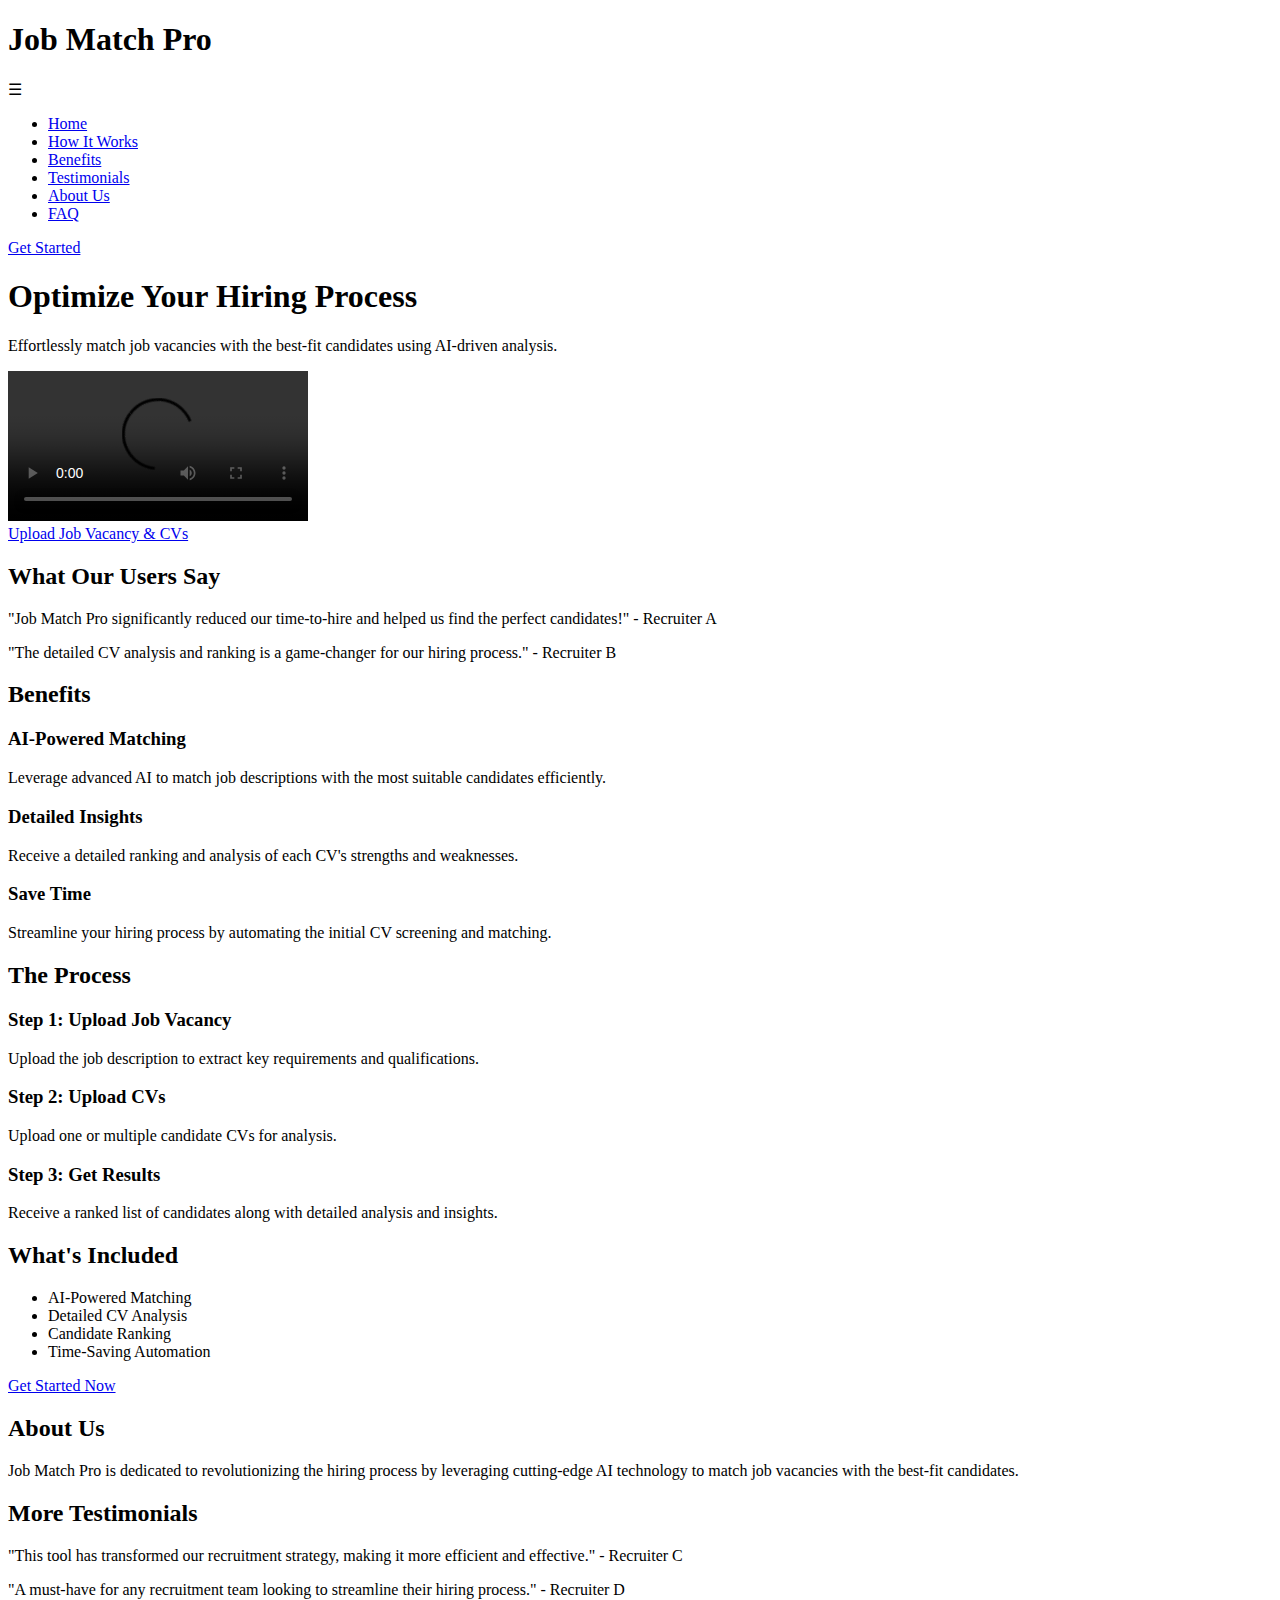
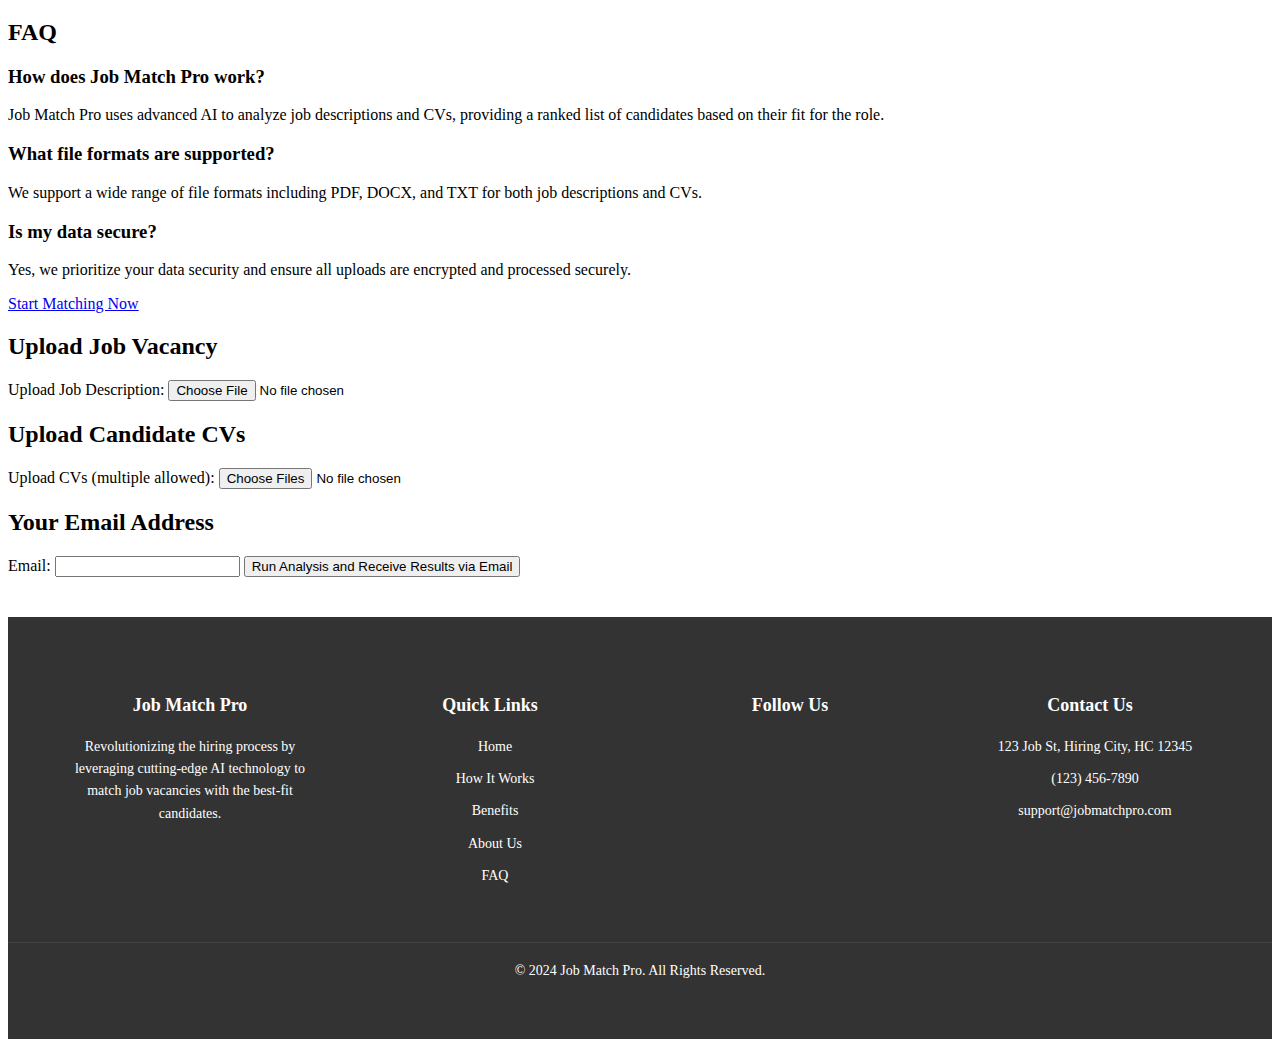
==== index.html @ aae3f9ca "Update index.html" ====
<!DOCTYPE html>
<html lang="en">
<head>
    <meta charset="UTF-8">
    <meta name="viewport" content="width=device-width, initial-scale=1.0">
    <title>Job Match Pro - Optimize Your Hiring Process</title>
    <!-- Correct Font Awesome CDN link -->
    <link rel="stylesheet" href="https://cdnjs.cloudflare.com/ajax/libs/font-awesome/6.0.0-beta3/css/all.min.css" integrity="sha512-Fo3rlrZj/k7ujTnH1zl7/q0H3Akqg3UzRzV1rXtTA1fpRjZPZpD0LbQsLyoq9Y9T1+FzkKJZW3s1ELTwnxLk7g==" crossorigin="anonymous" referrerpolicy="no-referrer" />
    <link rel="stylesheet" href="styles.css">
</head>
<body>
    <header>
        <nav class="container">
            <h1><i class="fas fa-briefcase"></i> Job Match Pro</h1>
            <div class="menu-icon" onclick="toggleMenu()">☰</div>
            <ul id="menu">
                <li><a href="index.html"><i class="fas fa-home"></i> Home</a></li>
                <li><a href="#how-it-works"><i class="fas fa-info-circle"></i> How It Works</a></li>
                <li><a href="#benefits"><i class="fas fa-star"></i> Benefits</a></li>
                <li><a href="#social-proof"><i class="fas fa-comments"></i> Testimonials</a></li>
                <li><a href="#about-us"><i class="fas fa-users"></i> About Us</a></li>
                <li><a href="#faq"><i class="fas fa-question-circle"></i> FAQ</a></li>
            </ul>
            <a href="#upload" class="btn"><i class="fas fa-arrow-circle-right"></i> Get Started</a>
        </nav>
    </header>

    <main class="container">
        <!-- Headline -->
        <section class="hero">
            <h1>Optimize Your Hiring Process</h1>
            <p>Effortlessly match job vacancies with the best-fit candidates using AI-driven analysis.</p>
        </section>

        <!-- VSL -->
        <section class="vsl">
            <video controls>
                <source src="video.mp4" type="video/mp4">
                Your browser does not support the video tag.
            </video>
        </section>

        <!-- CTA -->
        <section class="cta">
            <a href="#upload" class="btn"><i class="fas fa-upload"></i> Upload Job Vacancy & CVs</a>
        </section>

        <!-- Social Proof -->
        <section id="social-proof" class="social-proof">
            <h2><i class="fas fa-users"></i> What Our Users Say</h2>
            <div class="testimonial">
                <p><i class="fas fa-quote-left"></i> "Job Match Pro significantly reduced our time-to-hire and helped us find the perfect candidates!" - Recruiter A <i class="fas fa-quote-right"></i></p>
            </div>
            <div class="testimonial">
                <p><i class="fas fa-quote-left"></i> "The detailed CV analysis and ranking is a game-changer for our hiring process." - Recruiter B <i class="fas fa-quote-right"></i></p>
            </div>
        </section>

 <!-- Benefits Section -->
    <section id="benefits" class="benefits">
        <h2>Benefits</h2>
        <div class="benefits-container">
            <div class="benefit">
                <h3><i class="fas fa-cogs"></i> AI-Powered Matching</h3>
                <p>Leverage advanced AI to match job descriptions with the most suitable candidates efficiently.</p>
            </div>
            <div class="benefit">
                <h3><i class="fas fa-chart-line"></i> Detailed Insights</h3>
                <p>Receive a detailed ranking and analysis of each CV's strengths and weaknesses.</p>
            </div>
            <div class="benefit">
                <h3><i class="fas fa-clock"></i> Save Time</h3>
                <p>Streamline your hiring process by automating the initial CV screening and matching.</p>
            </div>
        </div>
    </section>

    <!-- Process Section -->
    <section id="process" class="process">
        <h2>The Process</h2>
        <div class="process-container">
            <div class="step">
                <h3><i class="fas fa-file-alt"></i> Step 1: Upload Job Vacancy</h3>
                <p>Upload the job description to extract key requirements and qualifications.</p>
            </div>
            <div class="step">
                <h3><i class="fas fa-upload"></i> Step 2: Upload CVs</h3>
                <p>Upload one or multiple candidate CVs for analysis.</p>
            </div>
            <div class="step">
                <h3><i class="fas fa-list-alt"></i> Step 3: Get Results</h3>
                <p>Receive a ranked list of candidates along with detailed analysis and insights.</p>
            </div>
        </div>
    </section>


        <!-- What's Included -->
        <section id="whats-included" class="whats-included">
            <h2>What's Included</h2>
            <ul>
                <li><i class="fas fa-check"></i> AI-Powered Matching</li>
                <li><i class="fas fa-check"></i> Detailed CV Analysis</li>
                <li><i class="fas fa-check"></i> Candidate Ranking</li>
                <li><i class="fas fa-check"></i> Time-Saving Automation</li>
            </ul>
        </section>

        <!-- CTA -->
        <section class="cta">
            <a href="#upload" class="btn"><i class="fas fa-upload"></i> Get Started Now</a>
        </section>

        <!-- About Us -->
        <section id="about-us" class="about-us">
            <h2>About Us</h2>
            <p>Job Match Pro is dedicated to revolutionizing the hiring process by leveraging cutting-edge AI technology to match job vacancies with the best-fit candidates.</p>
        </section>

        <!-- Social Proof -->
        <section id="more-social-proof" class="social-proof">
            <h2><i class="fas fa-users"></i> More Testimonials</h2>
            <div class="testimonial">
                <p><i class="fas fa-quote-left"></i> "This tool has transformed our recruitment strategy, making it more efficient and effective." - Recruiter C <i class="fas fa-quote-right"></i></p>
            </div>
            <div class="testimonial">
                <p><i class="fas fa-quote-left"></i> "A must-have for any recruitment team looking to streamline their hiring process." - Recruiter D <i class="fas fa-quote-right"></i></p>
            </div>
        </section>

        <!-- FAQ -->
        <section id="faq" class="faq">
            <h2>FAQ</h2>
            <div class="faq-item">
                <h3><i class="fas fa-question-circle"></i> How does Job Match Pro work?</h3>
                <p>Job Match Pro uses advanced AI to analyze job descriptions and CVs, providing a ranked list of candidates based on their fit for the role.</p>
            </div>
            <div class="faq-item">
                <h3><i class="fas fa-question-circle"></i> What file formats are supported?</h3>
                <p>We support a wide range of file formats including PDF, DOCX, and TXT for both job descriptions and CVs.</p>
            </div>
            <div class="faq-item">
                <h3><i class="fas fa-question-circle"></i> Is my data secure?</h3>
                <p>Yes, we prioritize your data security and ensure all uploads are encrypted and processed securely.</p>
            </div>
        </section>

        <!-- CTA -->
        <section class="cta">
            <a href="#upload" class="btn"><i class="fas fa-upload"></i> Start Matching Now</a>
        </section>

<!-- File Upload Section -->
<section id="upload" class="upload-section">
    <div class="upload-container">
        <div class="upload-form">
            <h2><i class="fas fa-upload"></i> Upload Job Vacancy</h2>
            <form id="job-ad-form">
                <label for="job-ad">Upload Job Description:</label>
                <input type="file" id="job-ad" name="job-ad" required>
            </form>
        </div>
        <div class="upload-form">
            <h2><i class="fas fa-file-upload"></i> Upload Candidate CVs</h2>
            <form id="cv-form">
                <label for="cv">Upload CVs (multiple allowed):</label>
                <input type="file" id="cv" name="cv" multiple required>
            </form>
        </div>
        <div class="upload-form">
            <h2><i class="fas fa-envelope"></i> Your Email Address</h2>
            <form id="email-form">
                <label for="email">Email:</label>
                <input type="email" id="email" name="email" required>
                <button id="run-analysis-btn" class="btn"><i class="fas fa-play"></i> Run Analysis and Receive Results via Email</button>
            </form>
        </div>
    </div>
</section>

<script>
document.getElementById('run-analysis-btn').addEventListener('click', async (event) => {
    event.preventDefault(); // Prevent the form from submitting the default way

    const jobAd = document.getElementById('job-ad').files[0];
    const cvs = document.getElementById('cv').files;
    const email = document.getElementById('email').value;

    if (!jobAd || cvs.length === 0 || !email) {
        alert('Please upload job description, candidate CVs, and enter your email address.');
        return;
    }

    const formData = new FormData();
    formData.append('job-ad', jobAd);
    for (let i = 0; i < cvs.length; i++) {
        formData.append('cv', cvs[i]);
    }
    formData.append('email', email);

    try {
        const response = await fetch('/api/run-analysis', {
            method: 'POST',
            body: formData
        });

        if (response.ok) {
            alert('Analysis is being processed. Results will be sent to your email.');
        } else {
            alert('There was an error processing your request. Please try again.');
        }
    } catch (error) {
        console.error('Error:', error);
        alert('There was an error processing your request. Please try again.');
    }
});
</script>

<!-- Footer Section -->
<footer class="footer">
    <div class="container">
        <div class="footer-row">
            <div class="footer-col">
                <h3>Job Match Pro</h3>
                <p>Revolutionizing the hiring process by leveraging cutting-edge AI technology to match job vacancies with the best-fit candidates.</p>
            </div>
            <div class="footer-col">
                <h3>Quick Links</h3>
                <ul>
                    <li><a href="index.html"><i class="fas fa-home"></i> Home</a></li>
                    <li><a href="#how-it-works"><i class="fas fa-info-circle"></i> How It Works</a></li>
                    <li><a href="#benefits"><i class="fas fa-star"></i> Benefits</a></li>
                    <li><a href="#about-us"><i class="fas fa-users"></i> About Us</a></li>
                    <li><a href="#faq"><i class="fas fa-question-circle"></i> FAQ</a></li>
                </ul>
            </div>
            <div class="footer-col">
                <h3>Follow Us</h3>
                <div class="social-links">
                    <a href="#"><i class="fab fa-facebook-f"></i></a>
                    <a href="#"><i class="fab fa-twitter"></i></a>
                    <a href="#"><i class="fab fa-linkedin-in"></i></a>
                    <a href="#"><i class="fab fa-instagram"></i></a>
                </div>
            </div>
            <div class="footer-col">
                <h3>Contact Us</h3>
                <ul>
                    <li><i class="fas fa-map-marker-alt"></i> 123 Job St, Hiring City, HC 12345</li>
                    <li><i class="fas fa-phone"></i> (123) 456-7890</li>
                    <li><i class="fas fa-envelope"></i> support@jobmatchpro.com</li>
                </ul>
            </div>
        </div>
        <div class="footer-bottom">
            <p>&copy; 2024 Job Match Pro. All Rights Reserved.</p>
        </div>
    </div>
</footer>
---- styles.css ----
/* Footer Styles */
.footer {
    background-color: #333;
    color: #fff;
    padding: 40px 0;
    margin-top: 40px;
}

.footer .container {
    display: flex;
    flex-direction: column;
    align-items: center;
}

.footer-row {
    display: flex;
    flex-wrap: wrap;
    justify-content: space-between;
    width: 100%;
    max-width: 1200px;
}

.footer-col {
    flex: 1;
    min-width: 220px;
    margin: 20px;
    text-align: center;
}

.footer-col h3 {
    font-size: 18px;
    margin-bottom: 20px;
}

.footer-col p, .footer-col ul {
    font-size: 14px;
    line-height: 1.6;
}

.footer-col ul {
    list-style: none;
    padding: 0;
}

.footer-col ul li {
    margin-bottom: 10px;
    display: flex;
    align-items: center;
    justify-content: center;
}

.footer-col ul li i {
    margin-right: 10px;
}

.footer-col ul li a {
    color: #fff;
    text-decoration: none;
}

.footer-col ul li a:hover {
    text-decoration: underline;
}

.footer-col .social-links {
    display: flex;
    justify-content: center;
}

.footer-col .social-links a {
    margin-right: 10px;
    color: #fff;
    text-decoration: none;
    font-size: 20px;
}

.footer-col .social-links a:hover {
    color: #ddd;
}

.footer-bottom {
    text-align: center;
    padding: 20px 0;
    border-top: 1px solid #444;
    width: 100%;
    margin-top: 20px;
}

.footer-bottom p {
    margin: 0;
    font-size: 14px;
}
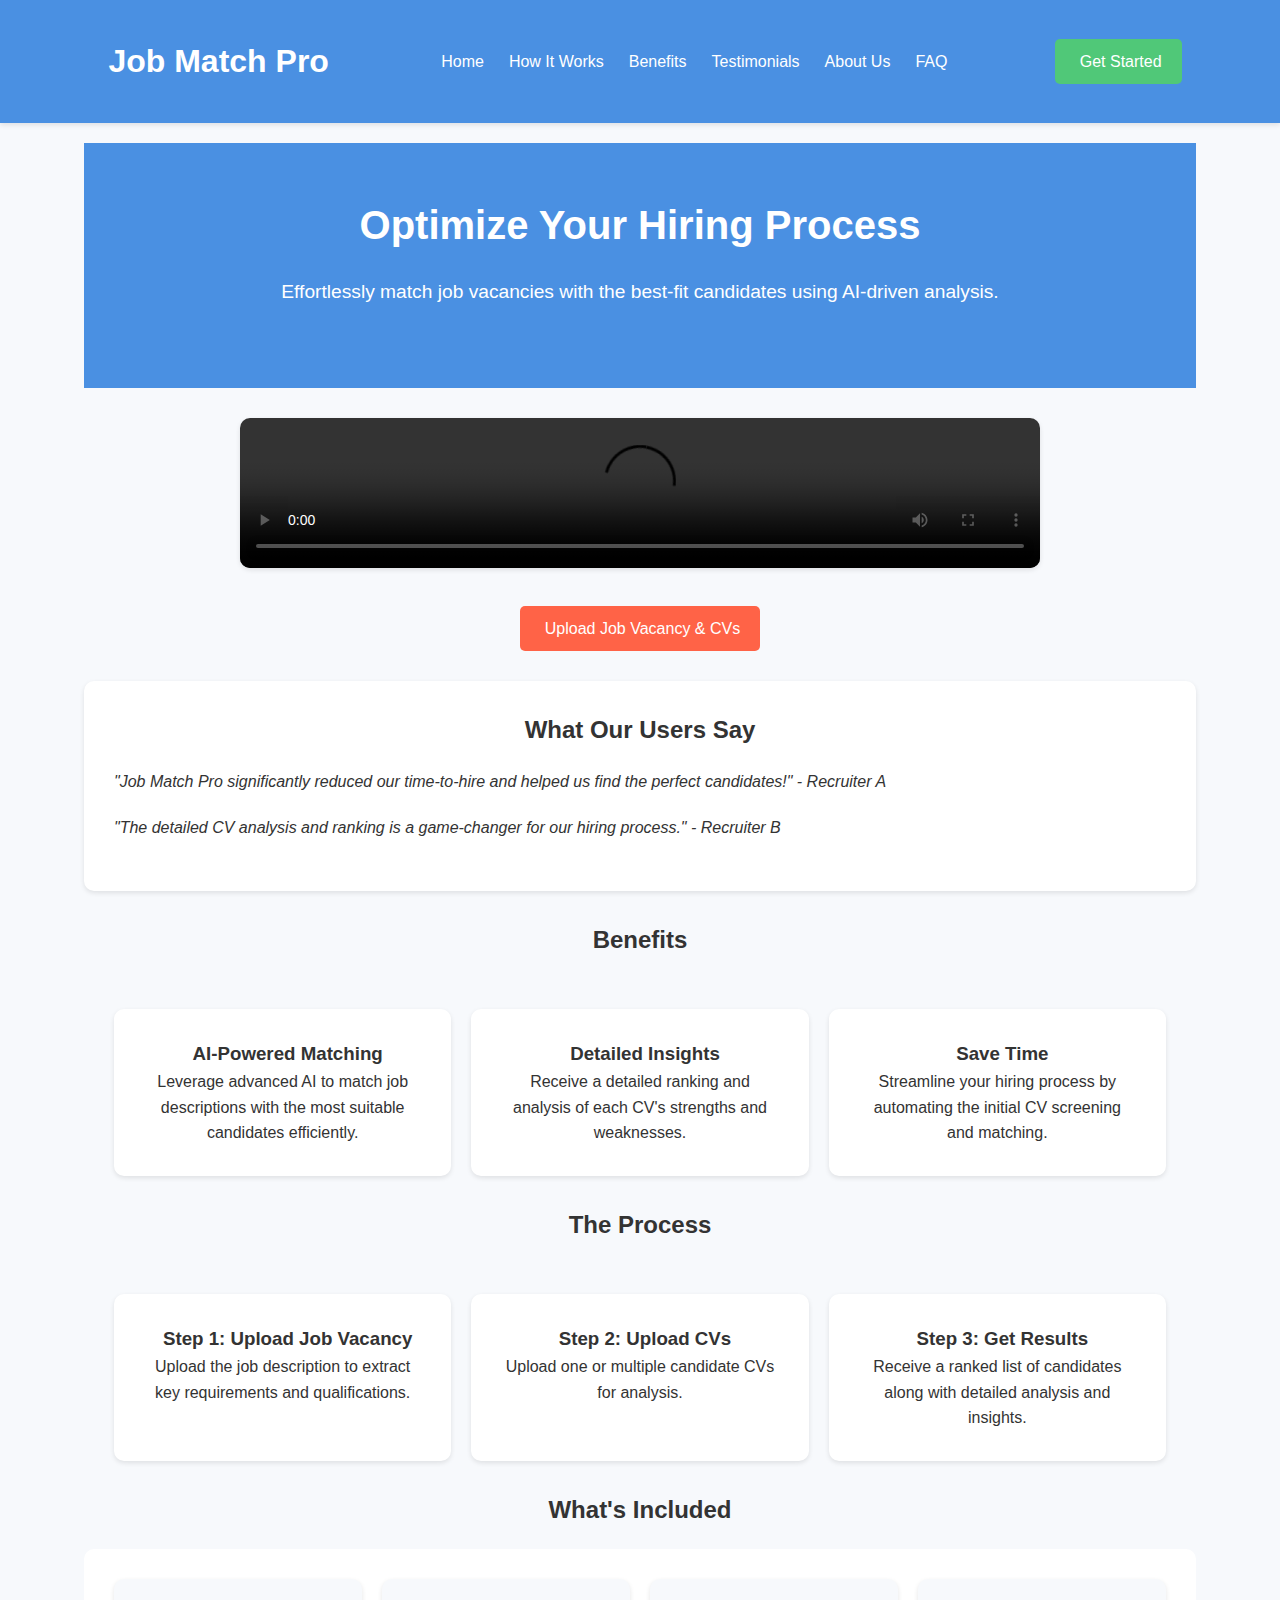
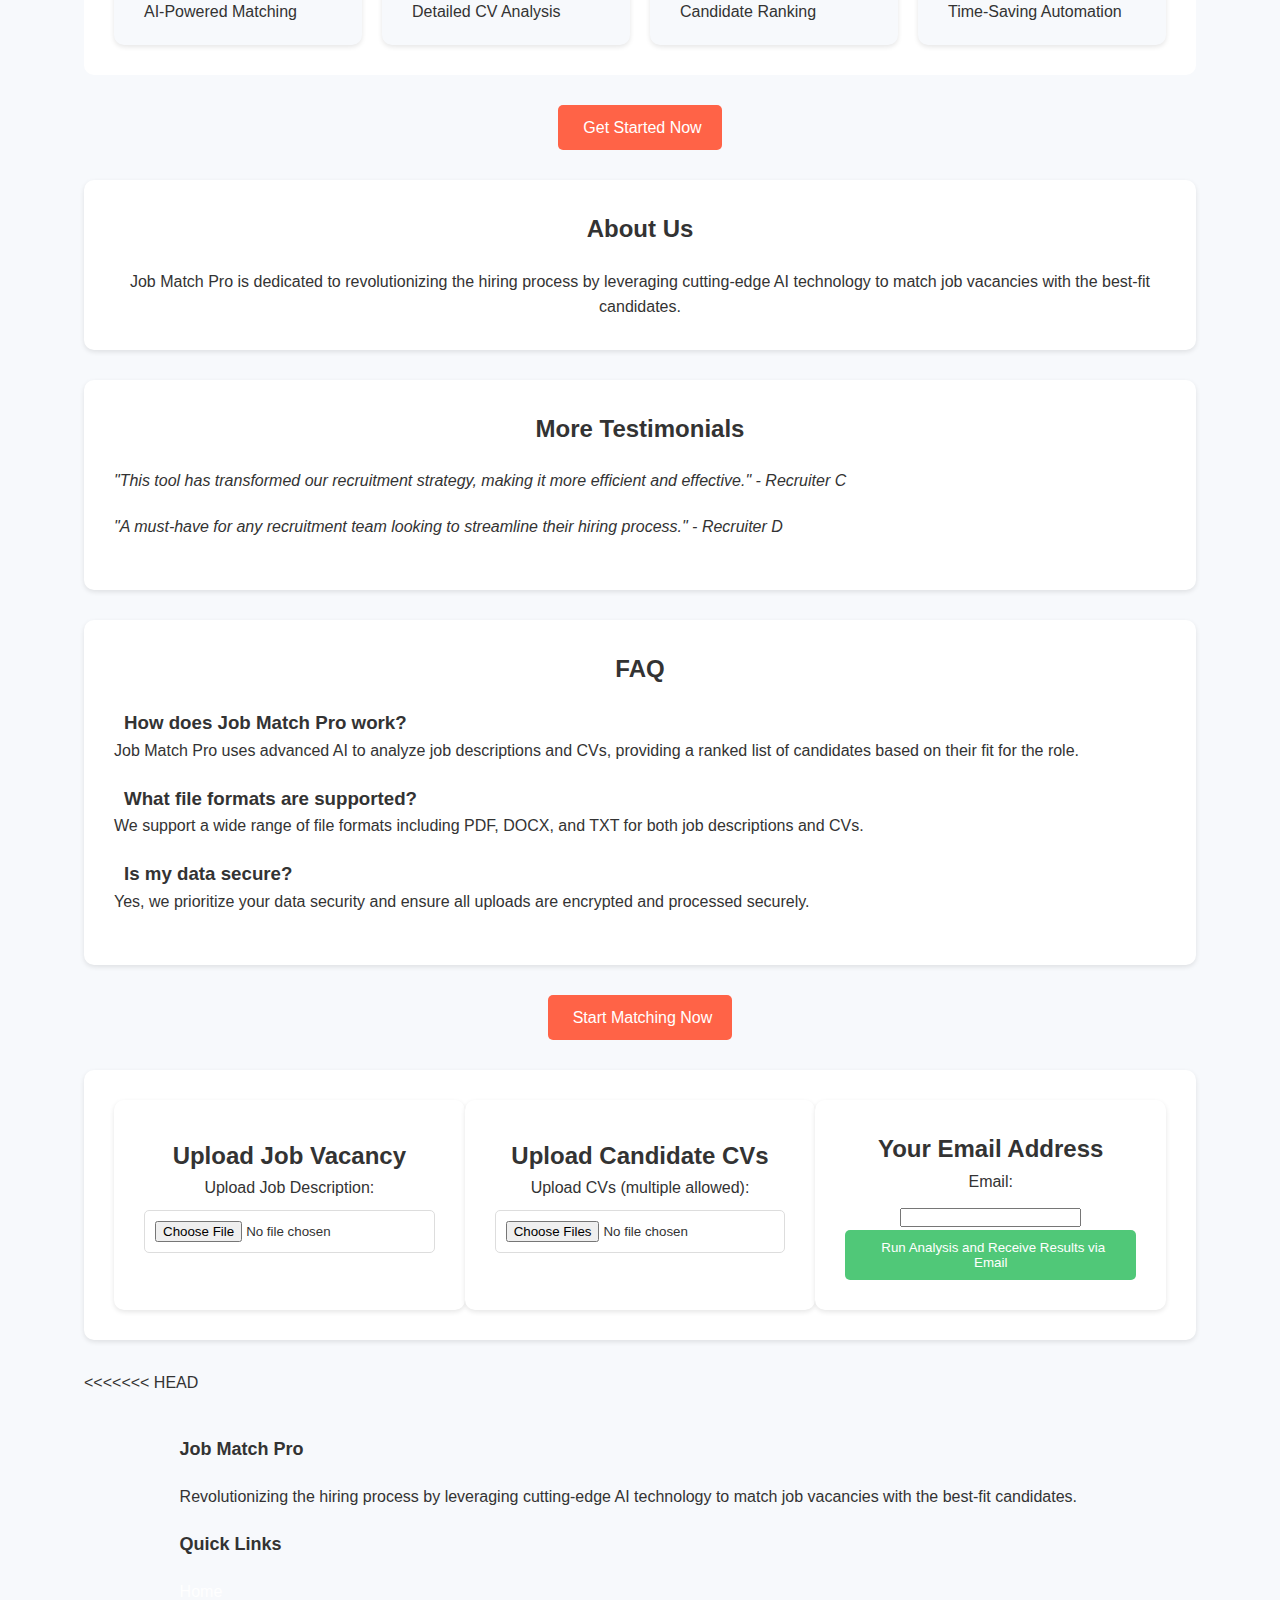
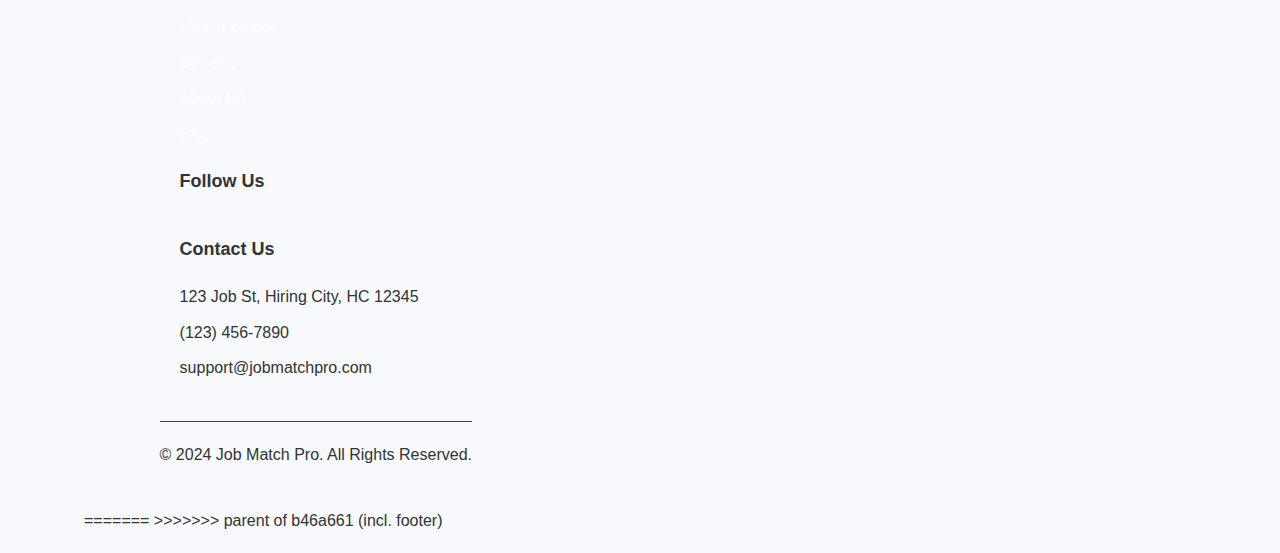
==== commit 996d698a: "Update index.html" ====
--- a/index.html
+++ b/index.html
@@ -216,6 +216,7 @@
 });
 </script>
 
+<<<<<<< HEAD
 <!-- Footer Section -->
 <footer class="footer">
     <div class="container">
@@ -257,4 +258,6 @@
         </div>
     </div>
 </footer>
-
+=======
+>>>>>>> parent of b46a661 (incl. footer)
+
--- a/styles.css
+++ b/styles.css
@@ -1,40 +1,364 @@
-/* Footer Styles */
+* {
+    box-sizing: border-box;
+    margin: 0;
+    padding: 0;
+}
+
+body {
+    font-family: 'Open Sans', sans-serif;
+    line-height: 1.6;
+    color: #333;
+    background-color: #f7f9fc;
+}
+
+.container {
+    width: 90%;
+    max-width: 1200px;
+    margin: auto;
+    padding: 20px;
+}
+
+header {
+    background: #4A90E2;
+    padding: 1rem;
+    box-shadow: 0 2px 5px rgba(0,0,0,0.1);
+    color: #fff;
+}
+
+header h1 {
+    display: flex;
+    align-items: center;
+}
+
+header h1 i {
+    margin-right: 10px;
+}
+
+nav {
+    display: flex;
+    justify-content: space-between;
+    align-items: center;
+    flex-wrap: wrap;
+}
+
+nav ul {
+    display: flex;
+    list-style: none;
+    flex-wrap: wrap;
+}
+
+nav ul li {
+    padding: 0 10px;
+}
+
+nav ul li a {
+    text-decoration: none;
+    color: #fff;
+    display: flex;
+    align-items: center;
+}
+
+nav ul li a i {
+    margin-right: 5px;
+}
+
+.btn {
+    display: inline-block;
+    background: #50C878;
+    color: #fff;
+    padding: 10px 20px;
+    border: none;
+    border-radius: 5px;
+    cursor: pointer;
+    text-decoration: none;
+    transition: background 0.3s ease;
+}
+
+.btn i {
+    margin-right: 5px;
+}
+
+.btn:hover {
+    background: #45B06B;
+}
+
+.hero {
+    text-align: center;
+    padding: 50px 0;
+    background: #4A90E2;
+    color: #fff;
+}
+
+.hero h1 {
+    font-size: 2.5rem;
+    margin-bottom: 20px;
+    font-family: 'Montserrat', sans-serif;
+}
+
+.hero p {
+    font-size: 1.2rem;
+    margin-bottom: 30px;
+}
+
+.vsl {
+    text-align: center;
+    margin: 30px 0;
+}
+
+.vsl video {
+    width: 100%;
+    max-width: 800px;
+    border-radius: 10px;
+    box-shadow: 0 2px 5px rgba(0,0,0,0.1);
+}
+
+.cta {
+    text-align: center;
+    margin: 30px 0;
+}
+
+.cta .btn {
+    background: #FF6347;
+}
+
+.cta .btn:hover {
+    background: #FF4500;
+}
+
+.social-proof, .about-us, .faq, .upload-section {
+    background: #fff;
+    padding: 30px;
+    border-radius: 10px;
+    box-shadow: 0 2px 5px rgba(0,0,0,0.1);
+    margin: 30px 0;
+}
+
+.social-proof h2, .benefits h2, .process h2, .whats-included h2, .about-us h2, .faq h2 {
+    text-align: center;
+    margin-bottom: 20px;
+    font-family: 'Montserrat', sans-serif;
+}
+
+.testimonial {
+    margin-bottom: 20px;
+    font-style: italic;
+}
+
+.benefits-container, .process-container {
+    display: flex;
+    justify-content: space-between;
+    flex-wrap: wrap;
+    background: #f7f9fc;  /* Use the same background color as the body */
+    padding: 20px;
+    border-radius: 10px;
+}
+
+.benefit, .step {
+    background: #fff;
+    padding: 30px;
+    border-radius: 10px;
+    box-shadow: 0 2px 5px rgba(0,0,0,0.1);
+    margin: 10px;
+    flex: 1 1 calc(33% - 20px); /* Ensures three boxes per row */
+    text-align: center;
+}
+
+.benefit h3, .step h3 {
+    display: flex;
+    align-items: center;
+    justify-content: center;
+}
+
+.benefit h3 i, .step h3 i {
+    margin-right: 10px;
+}
+
+.whats-included ul {
+    display: flex;
+    justify-content: space-between;
+    flex-wrap: wrap;
+    list-style: none;
+    padding-left: 0;
+    background: #fff;  /* Use white background for a cleaner look */
+    padding: 20px;
+    border-radius: 10px;
+}
+
+.whats-included ul li {
+    display: flex;
+    align-items: center;
+    background: #f7f9fc;  /* Slightly different background to differentiate */
+    padding: 20px;
+    border-radius: 10px;
+    box-shadow: 0 2px 5px rgba(0,0,0,0.1);
+    margin: 10px;
+    flex: 1 1 calc(25% - 20px); /* Ensures four boxes per row */
+    text-align: center;
+}
+
+.whats-included ul li i {
+    margin-right: 10px;
+    color: #50C878;
+}
+
+.about-us {
+    text-align: center;
+}
+
+.faq .faq-item {
+    margin-bottom: 20px;
+}
+
+.faq .faq-item h3 {
+    display: flex;
+    align-items: center;
+}
+
+.faq .faq-item h3 i {
+    margin-right: 10px;
+}
+
+.upload-section .upload-container {
+    display: flex;
+    justify-content: space-between;
+    flex-wrap: wrap;
+    width: 100%;
+}
+
+.upload-form, .run-analysis {
+    background: #fff;
+    padding: 30px;
+    border-radius: 10px;
+    box-shadow: 0 2px 5px rgba(0,0,0,0.1);
+    flex: 1;
+    text-align: center;
+    display: flex;
+    flex-direction: column;
+    justify-content: center;
+}
+
+.upload-form label {
+    display: block;
+    margin-bottom: 10px;
+}
+
+.upload-form input[type="file"] {
+    display: block;
+    width: 100%;
+    padding: 10px;
+    margin-bottom: 20px;
+    border: 1px solid #ddd;
+    border-radius: 5px;
+}
+
+.menu-icon {
+    display: none;
+    font-size: 24px;
+    cursor: pointer;
+}
+
+@media (max-width: 768px) {
+    nav {
+        flex-direction: column;
+        align-items: flex-start;
+    }
+
+    nav ul {
+        display: none;
+        flex-direction: column;
+        width: 100%;
+        margin-top: 20px;
+    }
+
+    nav ul.show {
+        display: flex;
+    }
+
+    nav ul li {
+        margin: 10px 0;
+    }
+
+    .menu-icon {
+        display: block;
+        align-self: flex-end;
+    }
+
+    .btn {
+        margin-top: 10px;
+        align-self: flex-start;
+    }
+
+    .hero h1 {
+        font-size: 2rem;
+    }
+
+    .hero p {
+        font-size: 1rem;
+    }
+
+    .upload-section {
+        flex-direction: column;
+    }
+
+    .upload-form {
+        padding: 20px;
+        width: 100%;
+    }
+
+    .run-analysis {
+        width: 100%;
+        padding: 20px;
+        margin-top: 20px;
+    }
+
+    .benefit, .step, .whats-included ul li {
+        flex: 1 1 100%;
+    }
+
+    .whats-included ul {
+        flex-direction: column;
+    }
+    /* Existing CSS ... */
+
+.benefit h3, .step h3 {
+    display: flex;
+    align-items: center;
+    justify-content: center;
+    gap: 10px;
+}
+
+.benefit h3 i, .step h3 i {
+    font-size: 1.5em; /* Adjust the size as needed */
+    color: #4A90E2; /* Adjust the color as needed */
+}
+
+}
+<!-- Include FontAwesome if not already included -->
+<script src="https://kit.fontawesome.com/a076d05399.js" crossorigin="anonymous"></script>
+
+<!-- Add this CSS to your styles.css or within a <style> tag in your HTML -->
+<style>
 .footer {
     background-color: #333;
     color: #fff;
     padding: 40px 0;
-    margin-top: 40px;
 }
 
 .footer .container {
     display: flex;
-    flex-direction: column;
-    align-items: center;
-}
-
-.footer-row {
-    display: flex;
     flex-wrap: wrap;
     justify-content: space-between;
-    width: 100%;
-    max-width: 1200px;
 }
 
 .footer-col {
     flex: 1;
-    min-width: 220px;
+    min-width: 250px;
     margin: 20px;
-    text-align: center;
 }
 
 .footer-col h3 {
     font-size: 18px;
     margin-bottom: 20px;
-}
-
-.footer-col p, .footer-col ul {
-    font-size: 14px;
-    line-height: 1.6;
 }
 
 .footer-col ul {
@@ -44,13 +368,6 @@
 
 .footer-col ul li {
     margin-bottom: 10px;
-    display: flex;
-    align-items: center;
-    justify-content: center;
-}
-
-.footer-col ul li i {
-    margin-right: 10px;
 }
 
 .footer-col ul li a {
@@ -64,7 +381,6 @@
 
 .footer-col .social-links {
     display: flex;
-    justify-content: center;
 }
 
 .footer-col .social-links a {
@@ -74,19 +390,14 @@
     font-size: 20px;
 }
 
-.footer-col .social-links a:hover {
-    color: #ddd;
-}
-
 .footer-bottom {
     text-align: center;
     padding: 20px 0;
     border-top: 1px solid #444;
-    width: 100%;
     margin-top: 20px;
 }
 
 .footer-bottom p {
     margin: 0;
-    font-size: 14px;
-}
+}
+</style>
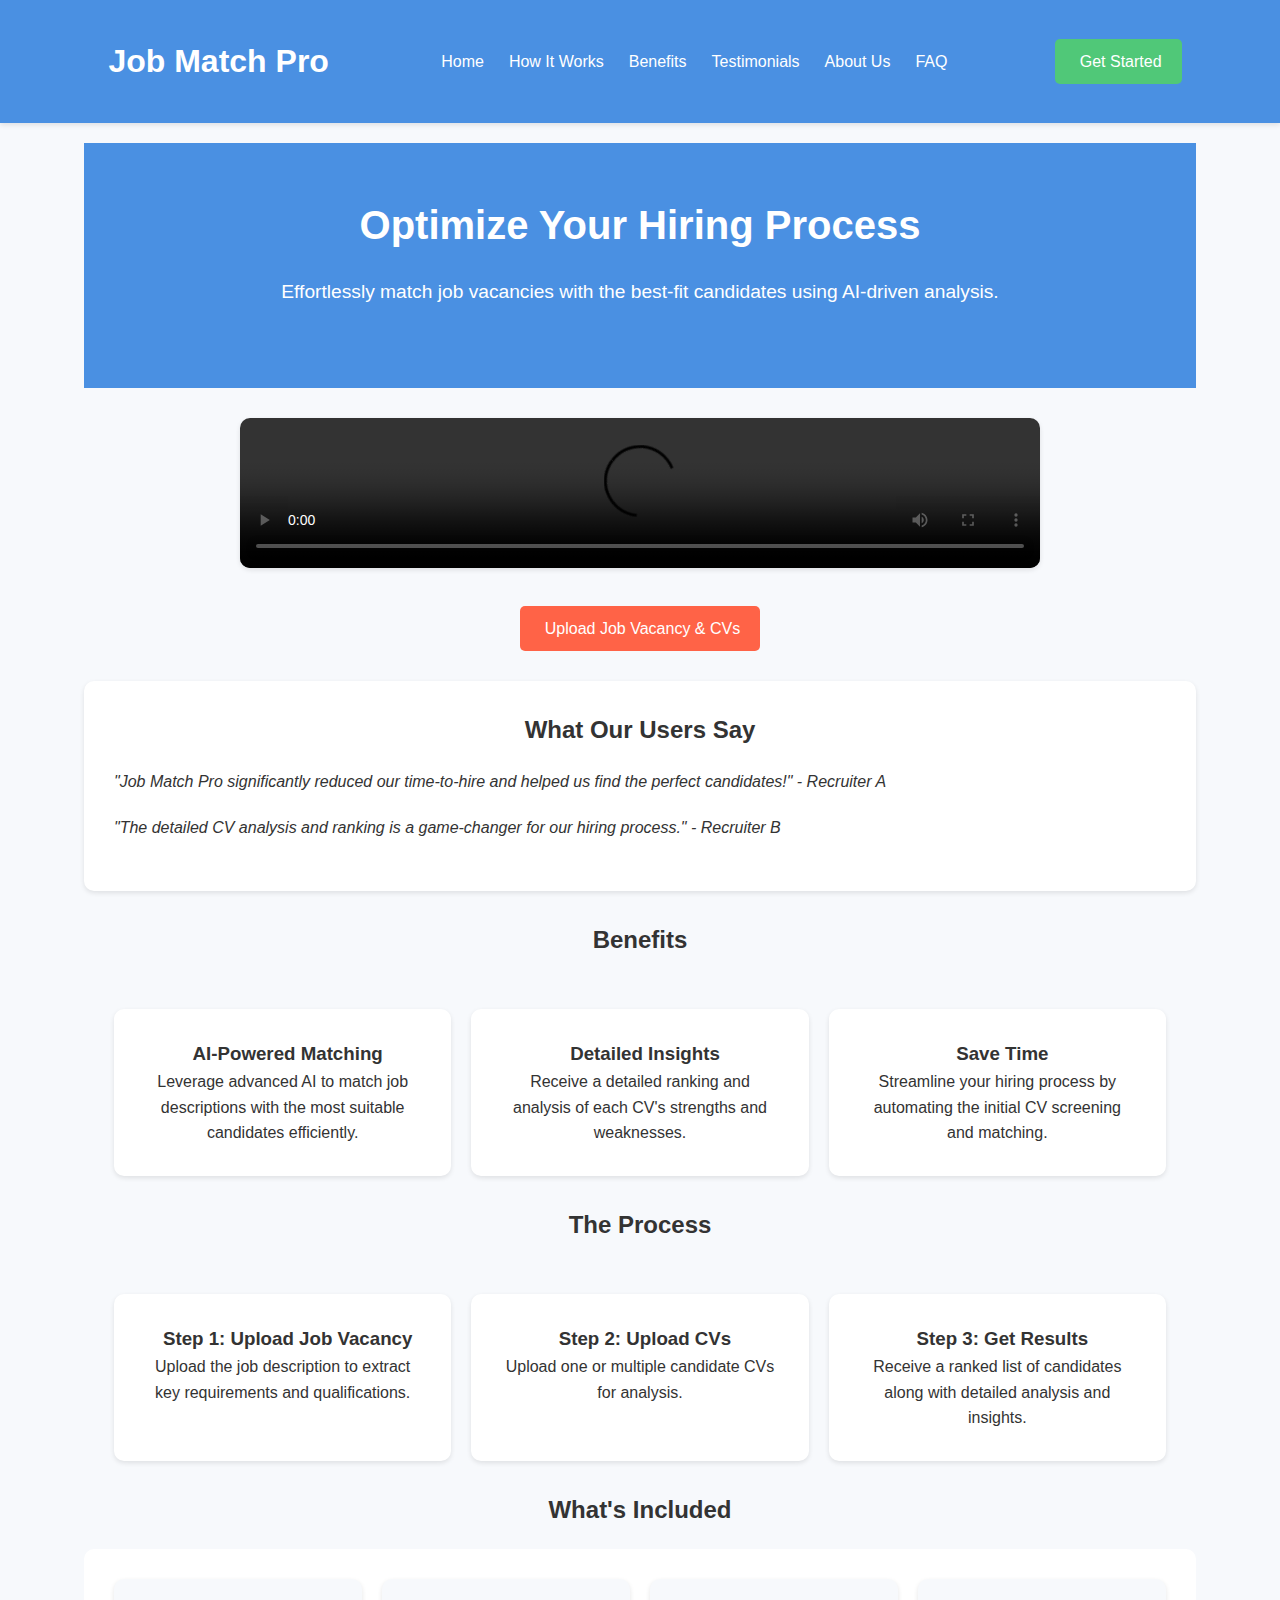
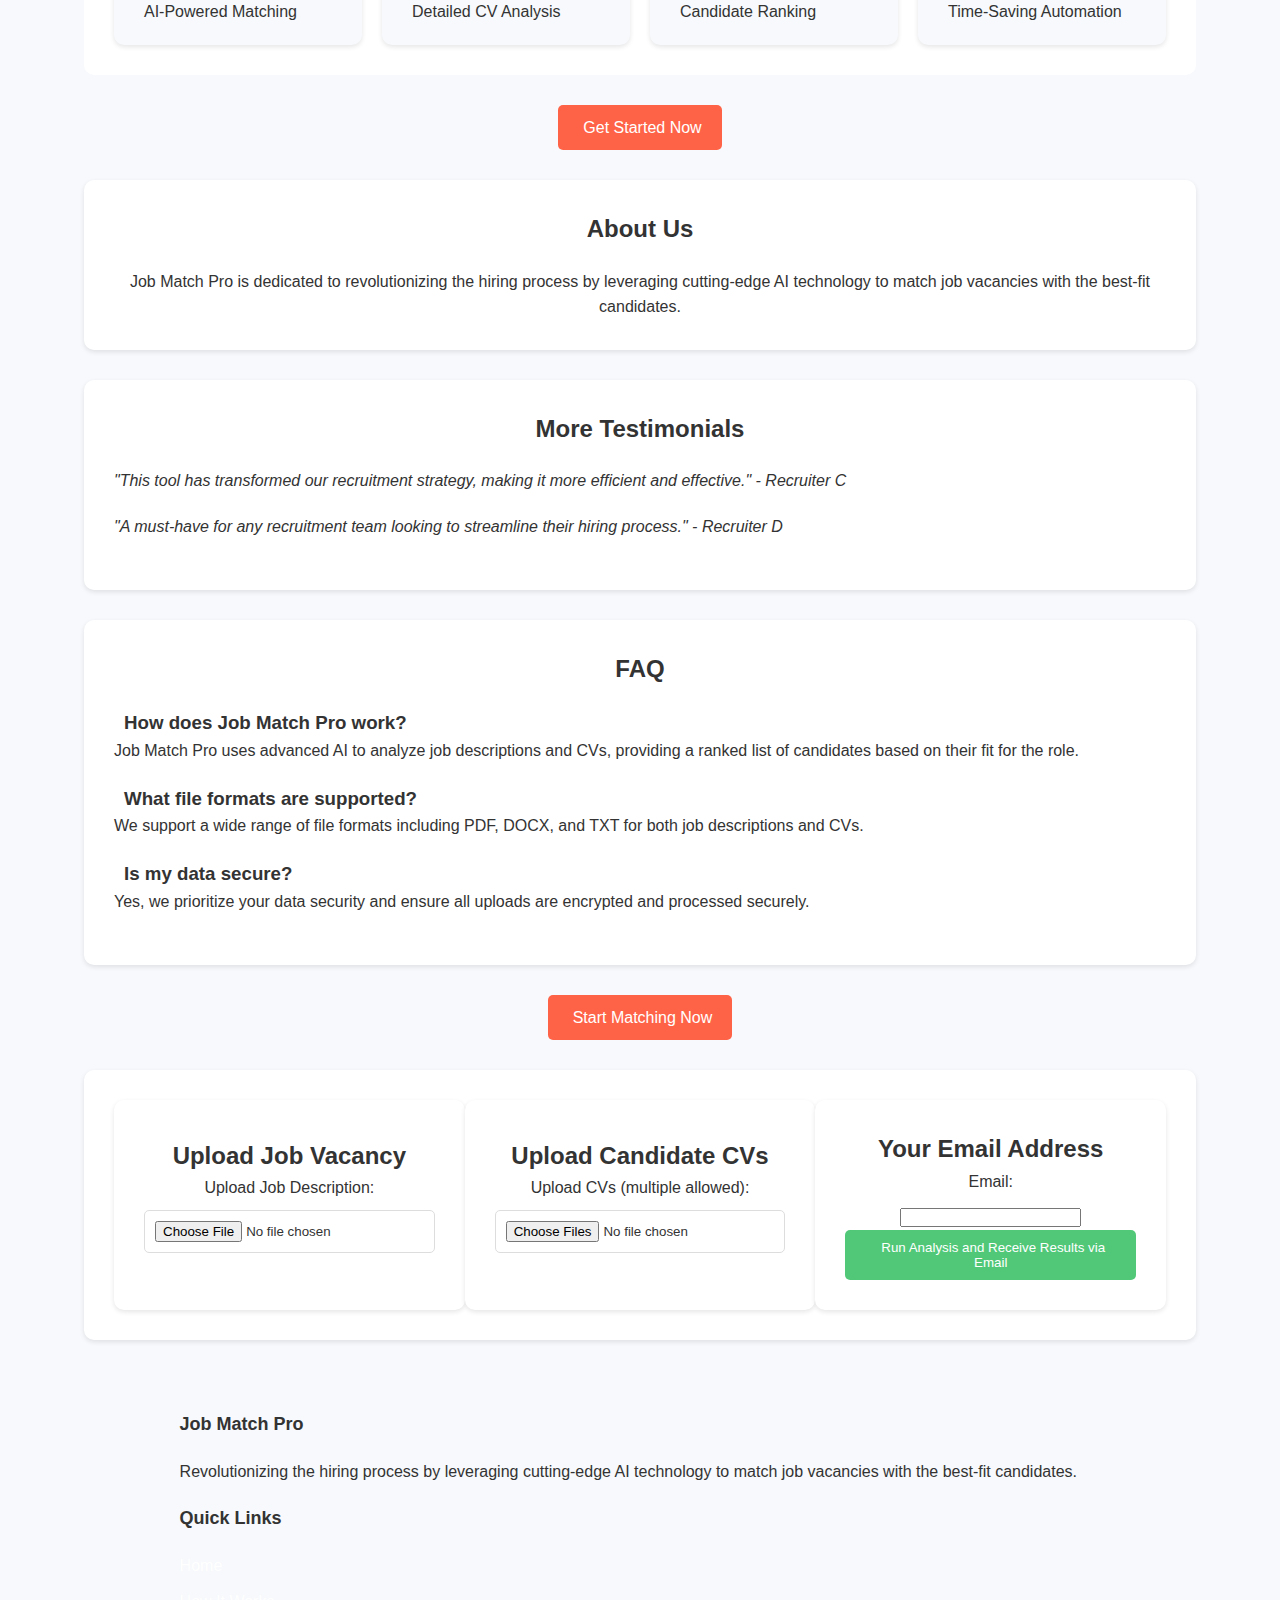
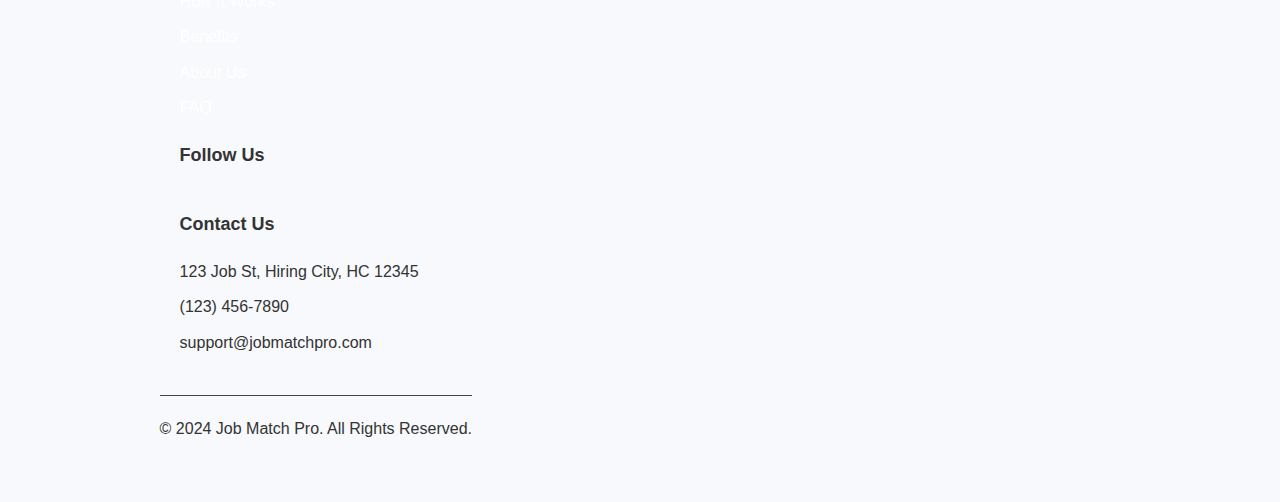
==== commit da3ba8ff: "hopefully a good rollback" ====
--- a/index.html
+++ b/index.html
@@ -24,14 +24,12 @@
             <a href="#upload" class="btn"><i class="fas fa-arrow-circle-right"></i> Get Started</a>
         </nav>
     </header>
-
     <main class="container">
         <!-- Headline -->
         <section class="hero">
             <h1>Optimize Your Hiring Process</h1>
             <p>Effortlessly match job vacancies with the best-fit candidates using AI-driven analysis.</p>
         </section>
-
         <!-- VSL -->
         <section class="vsl">
             <video controls>
@@ -39,12 +37,10 @@
                 Your browser does not support the video tag.
             </video>
         </section>
-
         <!-- CTA -->
         <section class="cta">
             <a href="#upload" class="btn"><i class="fas fa-upload"></i> Upload Job Vacancy & CVs</a>
         </section>
-
         <!-- Social Proof -->
         <section id="social-proof" class="social-proof">
             <h2><i class="fas fa-users"></i> What Our Users Say</h2>
@@ -55,7 +51,6 @@
                 <p><i class="fas fa-quote-left"></i> "The detailed CV analysis and ranking is a game-changer for our hiring process." - Recruiter B <i class="fas fa-quote-right"></i></p>
             </div>
         </section>
-
  <!-- Benefits Section -->
     <section id="benefits" class="benefits">
         <h2>Benefits</h2>
@@ -74,7 +69,6 @@
             </div>
         </div>
     </section>
-
     <!-- Process Section -->
     <section id="process" class="process">
         <h2>The Process</h2>
@@ -93,8 +87,6 @@
             </div>
         </div>
     </section>
-
-
         <!-- What's Included -->
         <section id="whats-included" class="whats-included">
             <h2>What's Included</h2>
@@ -105,18 +97,15 @@
                 <li><i class="fas fa-check"></i> Time-Saving Automation</li>
             </ul>
         </section>
-
         <!-- CTA -->
         <section class="cta">
             <a href="#upload" class="btn"><i class="fas fa-upload"></i> Get Started Now</a>
         </section>
-
         <!-- About Us -->
         <section id="about-us" class="about-us">
             <h2>About Us</h2>
             <p>Job Match Pro is dedicated to revolutionizing the hiring process by leveraging cutting-edge AI technology to match job vacancies with the best-fit candidates.</p>
         </section>
-
         <!-- Social Proof -->
         <section id="more-social-proof" class="social-proof">
             <h2><i class="fas fa-users"></i> More Testimonials</h2>
@@ -127,7 +116,6 @@
                 <p><i class="fas fa-quote-left"></i> "A must-have for any recruitment team looking to streamline their hiring process." - Recruiter D <i class="fas fa-quote-right"></i></p>
             </div>
         </section>
-
         <!-- FAQ -->
         <section id="faq" class="faq">
             <h2>FAQ</h2>
@@ -144,12 +132,10 @@
                 <p>Yes, we prioritize your data security and ensure all uploads are encrypted and processed securely.</p>
             </div>
         </section>
-
         <!-- CTA -->
         <section class="cta">
             <a href="#upload" class="btn"><i class="fas fa-upload"></i> Start Matching Now</a>
         </section>
-
 <!-- File Upload Section -->
 <section id="upload" class="upload-section">
     <div class="upload-container">
@@ -177,33 +163,27 @@
         </div>
     </div>
 </section>
-
 <script>
 document.getElementById('run-analysis-btn').addEventListener('click', async (event) => {
     event.preventDefault(); // Prevent the form from submitting the default way
-
     const jobAd = document.getElementById('job-ad').files[0];
     const cvs = document.getElementById('cv').files;
     const email = document.getElementById('email').value;
-
     if (!jobAd || cvs.length === 0 || !email) {
         alert('Please upload job description, candidate CVs, and enter your email address.');
         return;
     }
-
     const formData = new FormData();
     formData.append('job-ad', jobAd);
     for (let i = 0; i < cvs.length; i++) {
         formData.append('cv', cvs[i]);
     }
     formData.append('email', email);
-
     try {
         const response = await fetch('/api/run-analysis', {
             method: 'POST',
             body: formData
         });
-
         if (response.ok) {
             alert('Analysis is being processed. Results will be sent to your email.');
         } else {
@@ -216,7 +196,6 @@
 });
 </script>
 
-<<<<<<< HEAD
 <!-- Footer Section -->
 <footer class="footer">
     <div class="container">
@@ -258,6 +237,3 @@
         </div>
     </div>
 </footer>
-=======
->>>>>>> parent of b46a661 (incl. footer)
-
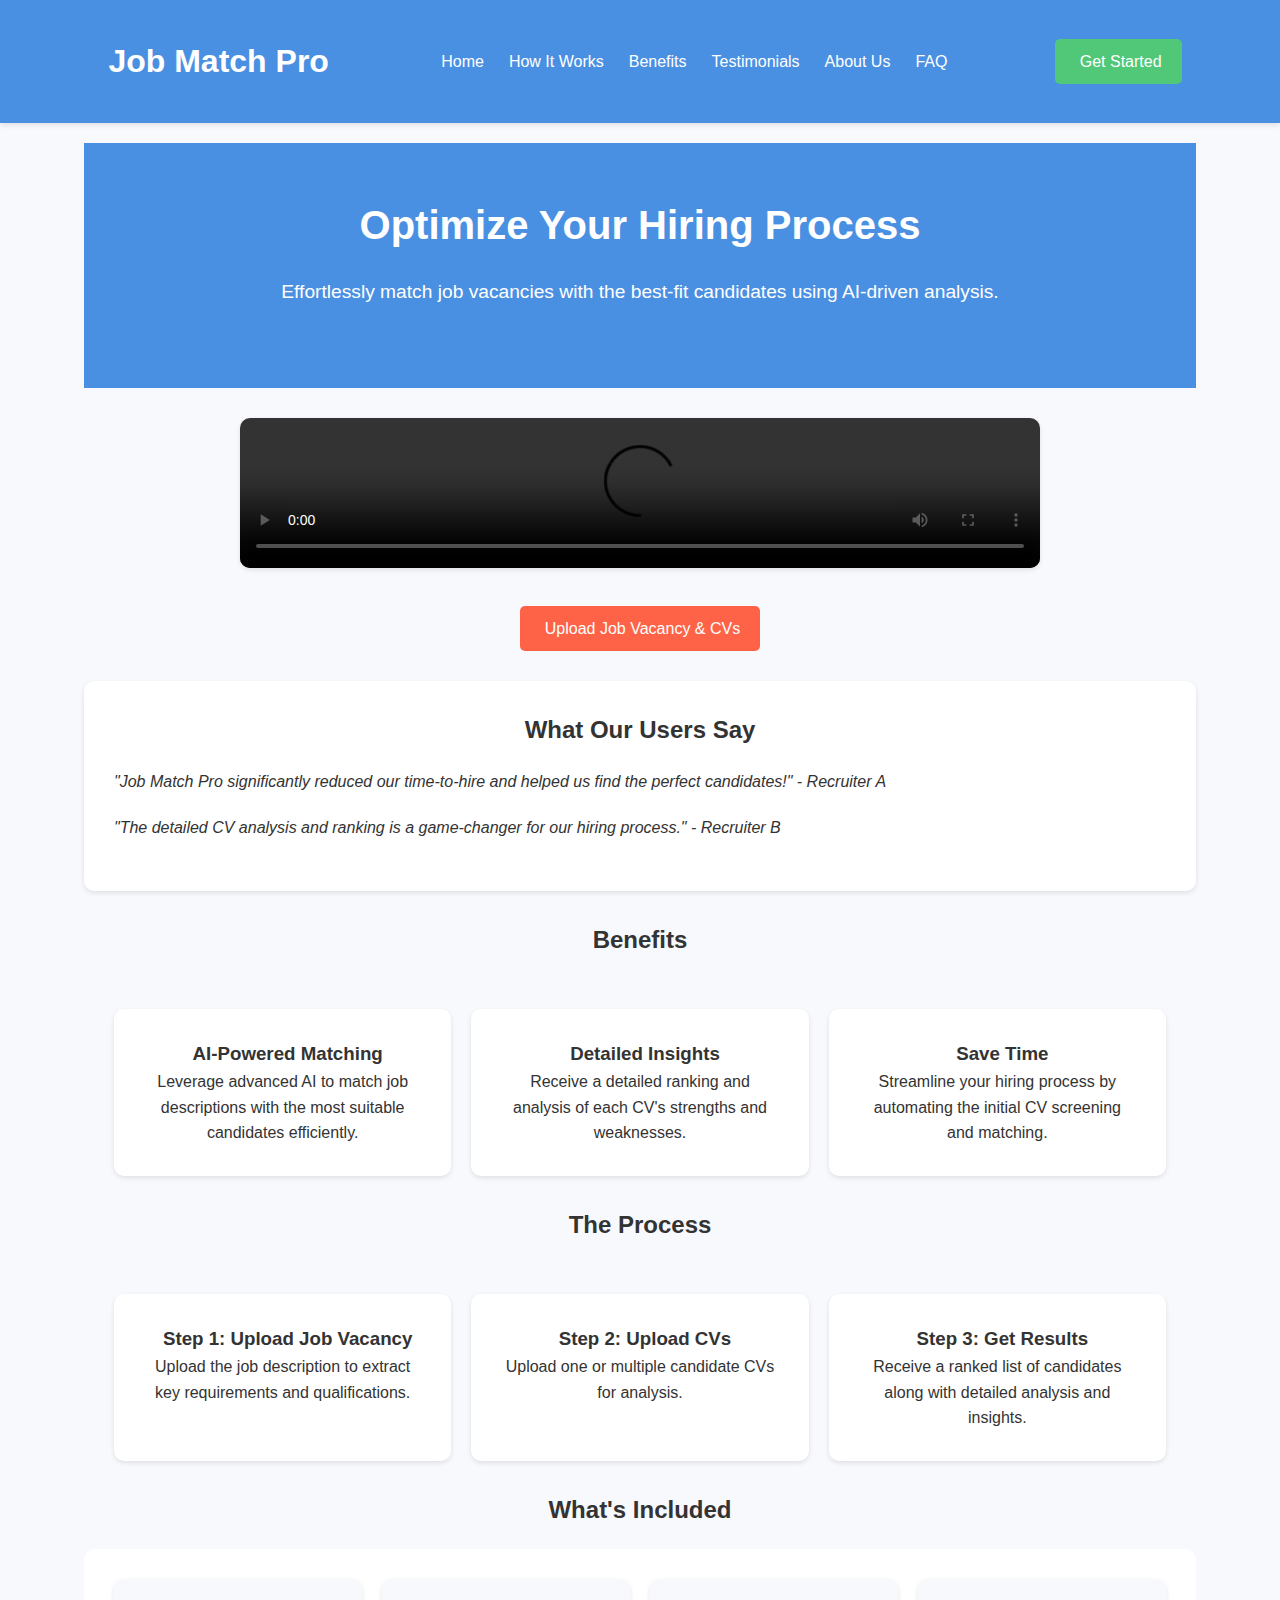
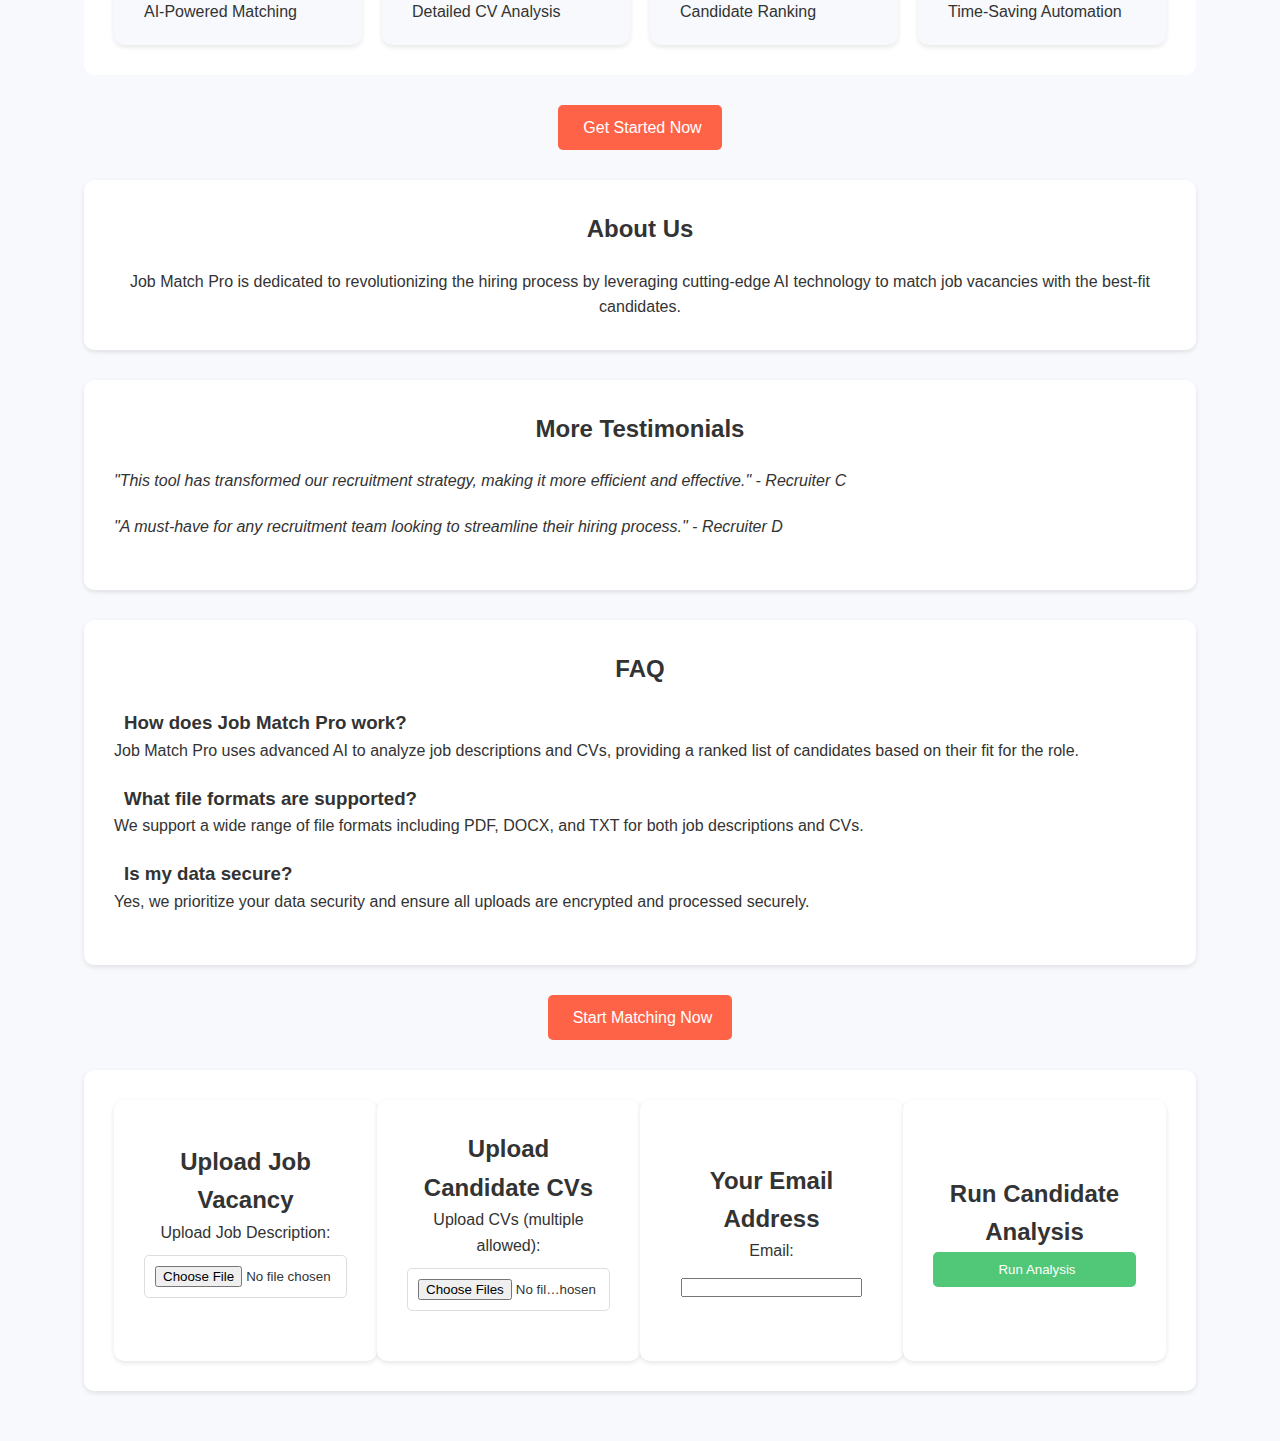
==== commit 84062915: "last defence" ====
--- a/index.html
+++ b/index.html
@@ -24,12 +24,14 @@
             <a href="#upload" class="btn"><i class="fas fa-arrow-circle-right"></i> Get Started</a>
         </nav>
     </header>
+
     <main class="container">
         <!-- Headline -->
         <section class="hero">
             <h1>Optimize Your Hiring Process</h1>
             <p>Effortlessly match job vacancies with the best-fit candidates using AI-driven analysis.</p>
         </section>
+
         <!-- VSL -->
         <section class="vsl">
             <video controls>
@@ -37,10 +39,12 @@
                 Your browser does not support the video tag.
             </video>
         </section>
+
         <!-- CTA -->
         <section class="cta">
             <a href="#upload" class="btn"><i class="fas fa-upload"></i> Upload Job Vacancy & CVs</a>
         </section>
+
         <!-- Social Proof -->
         <section id="social-proof" class="social-proof">
             <h2><i class="fas fa-users"></i> What Our Users Say</h2>
@@ -51,6 +55,7 @@
                 <p><i class="fas fa-quote-left"></i> "The detailed CV analysis and ranking is a game-changer for our hiring process." - Recruiter B <i class="fas fa-quote-right"></i></p>
             </div>
         </section>
+
  <!-- Benefits Section -->
     <section id="benefits" class="benefits">
         <h2>Benefits</h2>
@@ -69,6 +74,7 @@
             </div>
         </div>
     </section>
+
     <!-- Process Section -->
     <section id="process" class="process">
         <h2>The Process</h2>
@@ -87,6 +93,8 @@
             </div>
         </div>
     </section>
+
+
         <!-- What's Included -->
         <section id="whats-included" class="whats-included">
             <h2>What's Included</h2>
@@ -97,15 +105,18 @@
                 <li><i class="fas fa-check"></i> Time-Saving Automation</li>
             </ul>
         </section>
+
         <!-- CTA -->
         <section class="cta">
             <a href="#upload" class="btn"><i class="fas fa-upload"></i> Get Started Now</a>
         </section>
+
         <!-- About Us -->
         <section id="about-us" class="about-us">
             <h2>About Us</h2>
             <p>Job Match Pro is dedicated to revolutionizing the hiring process by leveraging cutting-edge AI technology to match job vacancies with the best-fit candidates.</p>
         </section>
+
         <!-- Social Proof -->
         <section id="more-social-proof" class="social-proof">
             <h2><i class="fas fa-users"></i> More Testimonials</h2>
@@ -116,6 +127,7 @@
                 <p><i class="fas fa-quote-left"></i> "A must-have for any recruitment team looking to streamline their hiring process." - Recruiter D <i class="fas fa-quote-right"></i></p>
             </div>
         </section>
+
         <!-- FAQ -->
         <section id="faq" class="faq">
             <h2>FAQ</h2>
@@ -132,11 +144,13 @@
                 <p>Yes, we prioritize your data security and ensure all uploads are encrypted and processed securely.</p>
             </div>
         </section>
+
         <!-- CTA -->
         <section class="cta">
             <a href="#upload" class="btn"><i class="fas fa-upload"></i> Start Matching Now</a>
         </section>
-<!-- File Upload Section -->
+
+   <!-- File Upload Section -->
 <section id="upload" class="upload-section">
     <div class="upload-container">
         <div class="upload-form">
@@ -158,32 +172,39 @@
             <form id="email-form">
                 <label for="email">Email:</label>
                 <input type="email" id="email" name="email" required>
-                <button id="run-analysis-btn" class="btn"><i class="fas fa-play"></i> Run Analysis and Receive Results via Email</button>
             </form>
+        </div>
+        <div class="run-analysis">
+            <h2><i class="fas fa-play-circle"></i> Run Candidate Analysis</h2>
+            <button id="run-analysis-btn" class="btn"><i class="fas fa-play"></i> Run Analysis</button>
         </div>
     </div>
 </section>
+
 <script>
-document.getElementById('run-analysis-btn').addEventListener('click', async (event) => {
-    event.preventDefault(); // Prevent the form from submitting the default way
+document.getElementById('run-analysis-btn').addEventListener('click', async () => {
     const jobAd = document.getElementById('job-ad').files[0];
     const cvs = document.getElementById('cv').files;
     const email = document.getElementById('email').value;
+
     if (!jobAd || cvs.length === 0 || !email) {
         alert('Please upload job description, candidate CVs, and enter your email address.');
         return;
     }
+
     const formData = new FormData();
     formData.append('job-ad', jobAd);
     for (let i = 0; i < cvs.length; i++) {
         formData.append('cv', cvs[i]);
     }
     formData.append('email', email);
+
     try {
         const response = await fetch('/api/run-analysis', {
             method: 'POST',
             body: formData
         });
+
         if (response.ok) {
             alert('Analysis is being processed. Results will be sent to your email.');
         } else {
@@ -195,45 +216,3 @@
     }
 });
 </script>
-
-<!-- Footer Section -->
-<footer class="footer">
-    <div class="container">
-        <div class="footer-row">
-            <div class="footer-col">
-                <h3>Job Match Pro</h3>
-                <p>Revolutionizing the hiring process by leveraging cutting-edge AI technology to match job vacancies with the best-fit candidates.</p>
-            </div>
-            <div class="footer-col">
-                <h3>Quick Links</h3>
-                <ul>
-                    <li><a href="index.html"><i class="fas fa-home"></i> Home</a></li>
-                    <li><a href="#how-it-works"><i class="fas fa-info-circle"></i> How It Works</a></li>
-                    <li><a href="#benefits"><i class="fas fa-star"></i> Benefits</a></li>
-                    <li><a href="#about-us"><i class="fas fa-users"></i> About Us</a></li>
-                    <li><a href="#faq"><i class="fas fa-question-circle"></i> FAQ</a></li>
-                </ul>
-            </div>
-            <div class="footer-col">
-                <h3>Follow Us</h3>
-                <div class="social-links">
-                    <a href="#"><i class="fab fa-facebook-f"></i></a>
-                    <a href="#"><i class="fab fa-twitter"></i></a>
-                    <a href="#"><i class="fab fa-linkedin-in"></i></a>
-                    <a href="#"><i class="fab fa-instagram"></i></a>
-                </div>
-            </div>
-            <div class="footer-col">
-                <h3>Contact Us</h3>
-                <ul>
-                    <li><i class="fas fa-map-marker-alt"></i> 123 Job St, Hiring City, HC 12345</li>
-                    <li><i class="fas fa-phone"></i> (123) 456-7890</li>
-                    <li><i class="fas fa-envelope"></i> support@jobmatchpro.com</li>
-                </ul>
-            </div>
-        </div>
-        <div class="footer-bottom">
-            <p>&copy; 2024 Job Match Pro. All Rights Reserved.</p>
-        </div>
-    </div>
-</footer>
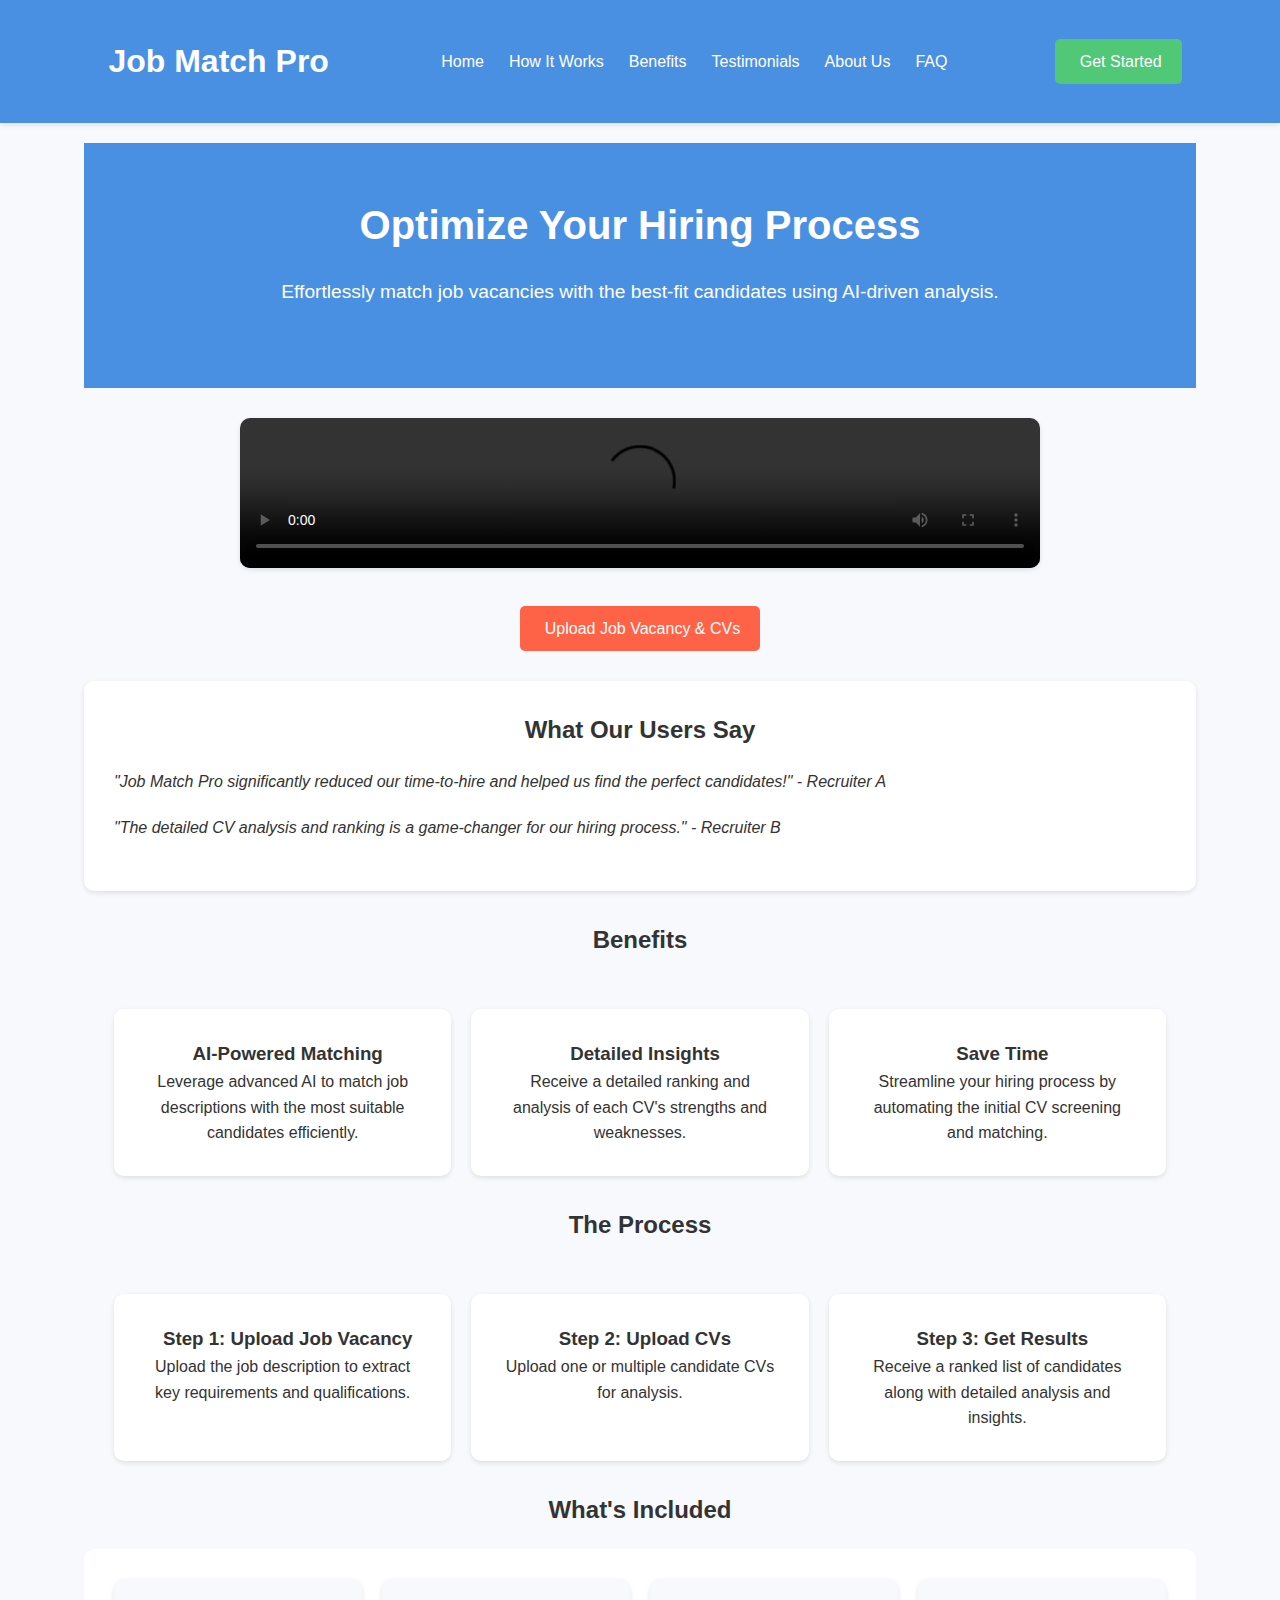
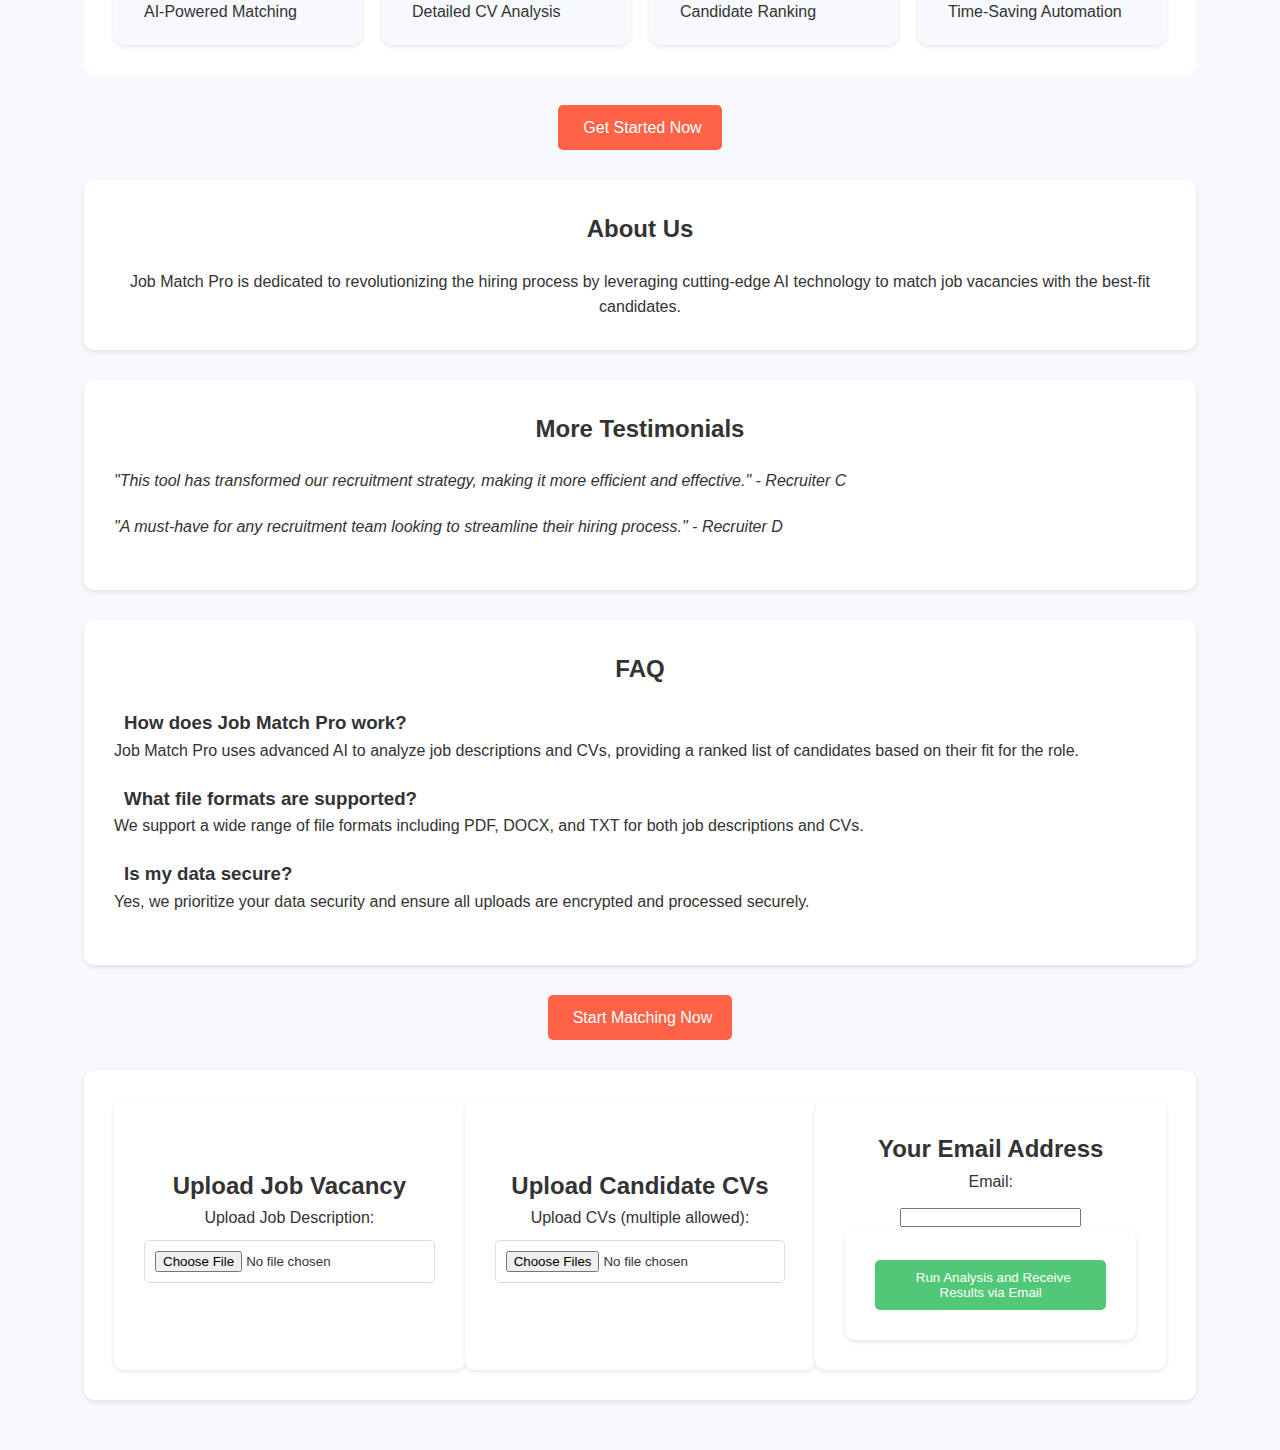
==== commit ad76a5c1: "Update index.html" ====
--- a/index.html
+++ b/index.html
@@ -150,7 +150,7 @@
             <a href="#upload" class="btn"><i class="fas fa-upload"></i> Start Matching Now</a>
         </section>
 
-   <!-- File Upload Section -->
+<!-- File Upload Section -->
 <section id="upload" class="upload-section">
     <div class="upload-container">
         <div class="upload-form">
@@ -173,10 +173,9 @@
                 <label for="email">Email:</label>
                 <input type="email" id="email" name="email" required>
             </form>
-        </div>
-        <div class="run-analysis">
-            <h2><i class="fas fa-play-circle"></i> Run Candidate Analysis</h2>
-            <button id="run-analysis-btn" class="btn"><i class="fas fa-play"></i> Run Analysis</button>
+            <div class="run-analysis">
+                <button id="run-analysis-btn" class="btn"><i class="fas fa-play"></i> Run Analysis and Receive Results via Email</button>
+            </div>
         </div>
     </div>
 </section>
--- a/styles.css
+++ b/styles.css
@@ -333,71 +333,3 @@
 }
 
 }
-<!-- Include FontAwesome if not already included -->
-<script src="https://kit.fontawesome.com/a076d05399.js" crossorigin="anonymous"></script>
-
-<!-- Add this CSS to your styles.css or within a <style> tag in your HTML -->
-<style>
-.footer {
-    background-color: #333;
-    color: #fff;
-    padding: 40px 0;
-}
-
-.footer .container {
-    display: flex;
-    flex-wrap: wrap;
-    justify-content: space-between;
-}
-
-.footer-col {
-    flex: 1;
-    min-width: 250px;
-    margin: 20px;
-}
-
-.footer-col h3 {
-    font-size: 18px;
-    margin-bottom: 20px;
-}
-
-.footer-col ul {
-    list-style: none;
-    padding: 0;
-}
-
-.footer-col ul li {
-    margin-bottom: 10px;
-}
-
-.footer-col ul li a {
-    color: #fff;
-    text-decoration: none;
-}
-
-.footer-col ul li a:hover {
-    text-decoration: underline;
-}
-
-.footer-col .social-links {
-    display: flex;
-}
-
-.footer-col .social-links a {
-    margin-right: 10px;
-    color: #fff;
-    text-decoration: none;
-    font-size: 20px;
-}
-
-.footer-bottom {
-    text-align: center;
-    padding: 20px 0;
-    border-top: 1px solid #444;
-    margin-top: 20px;
-}
-
-.footer-bottom p {
-    margin: 0;
-}
-</style>
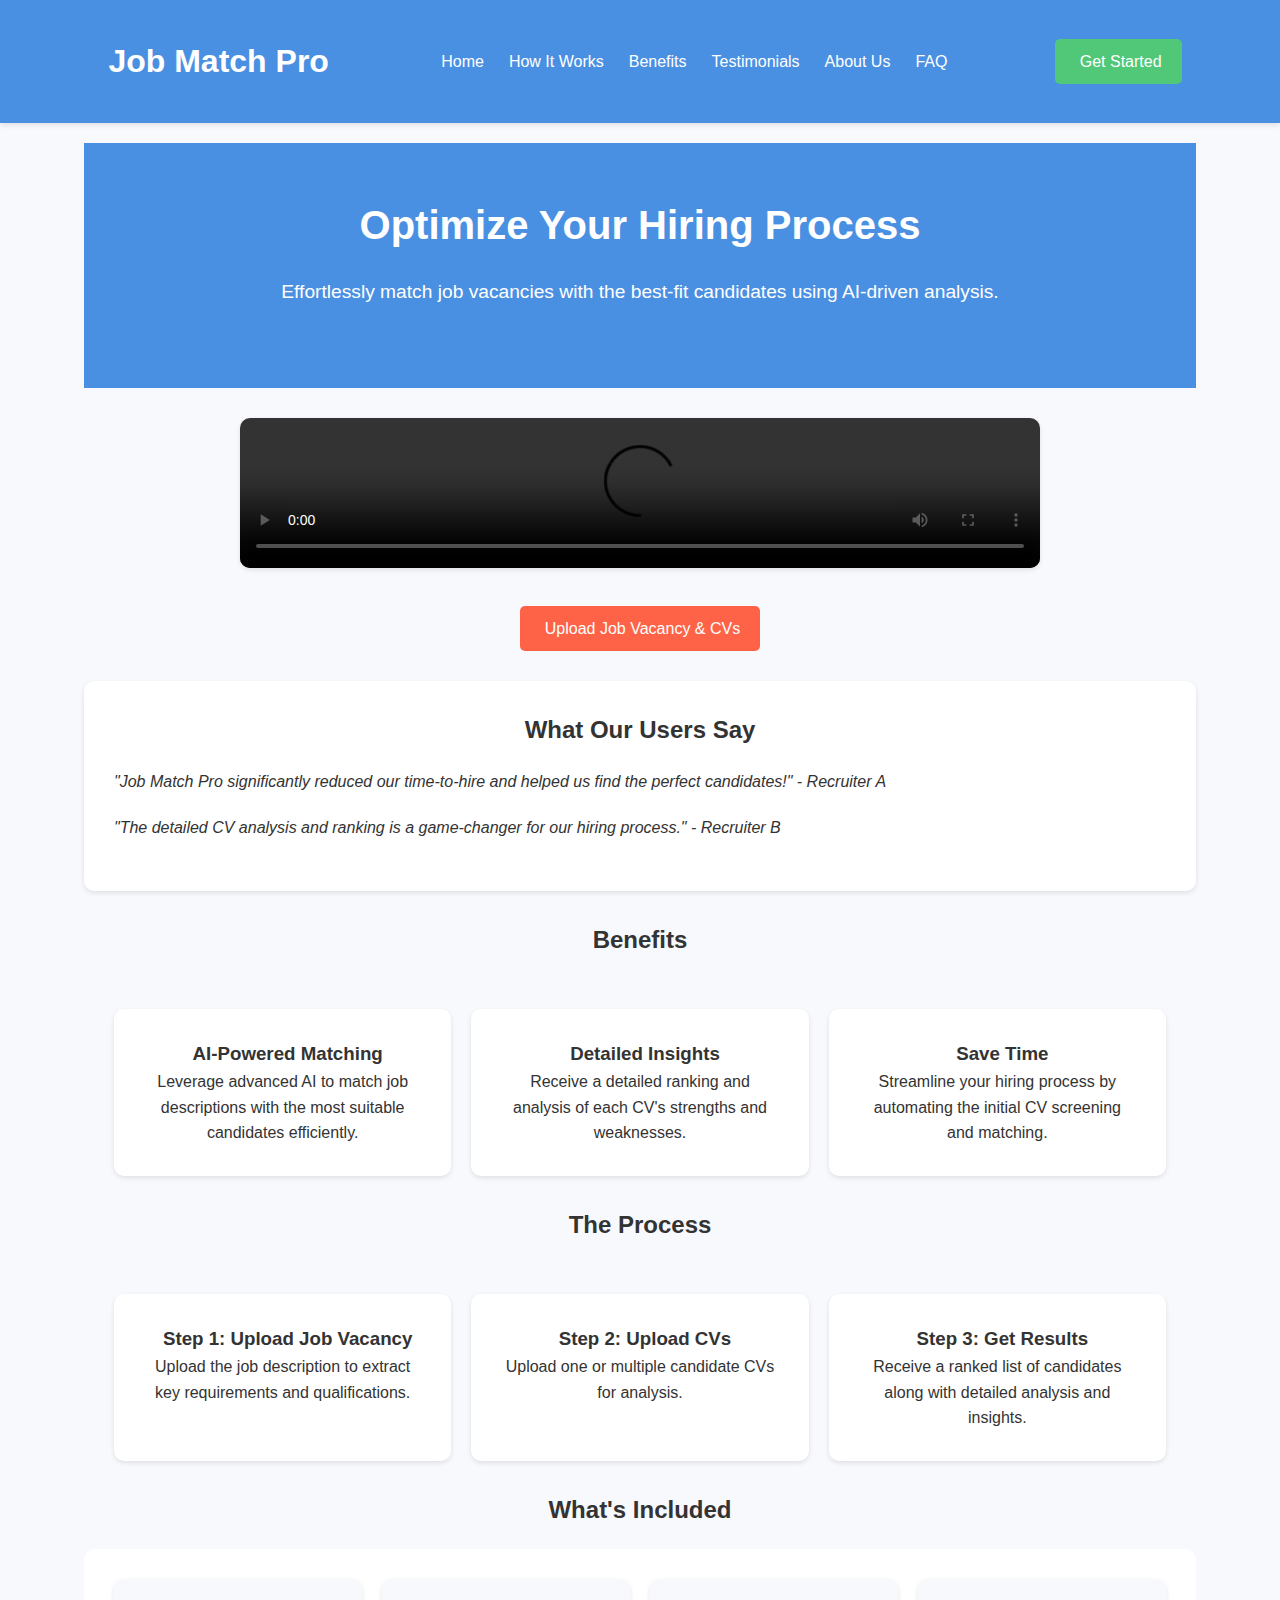
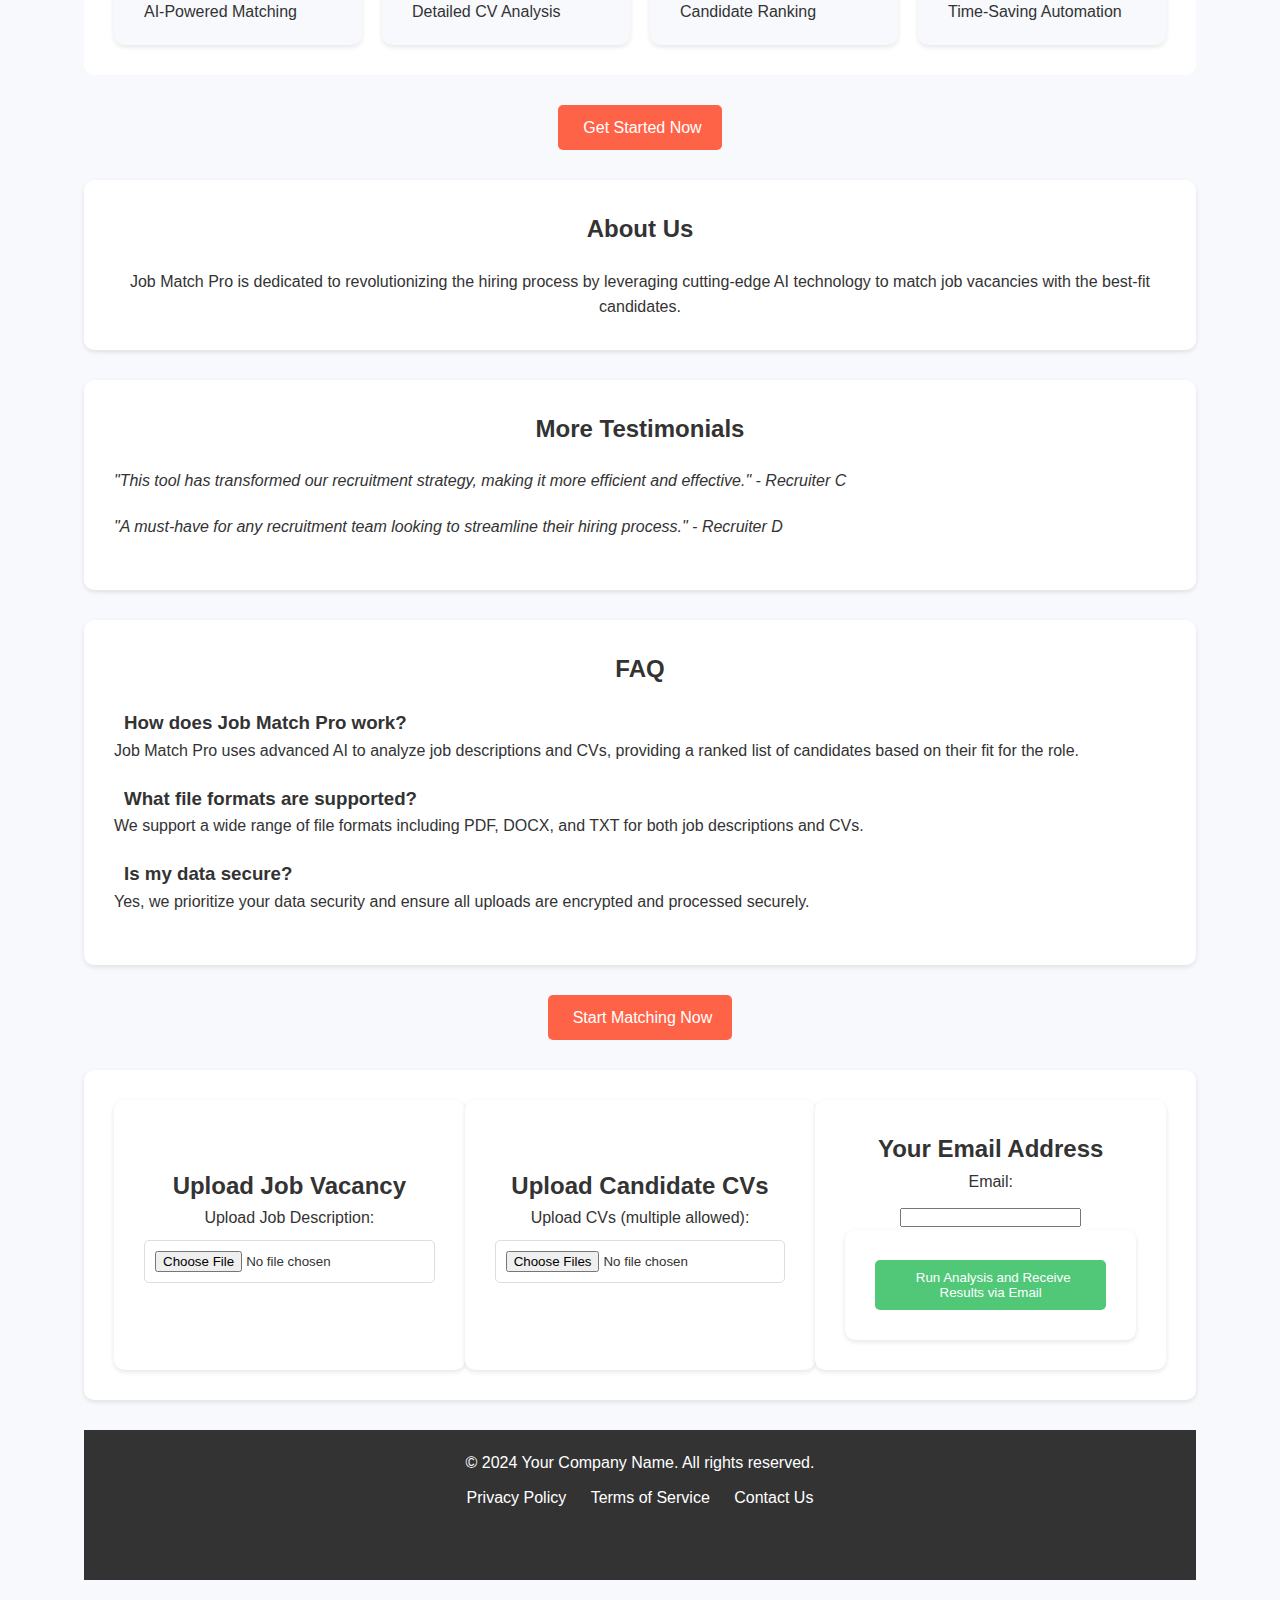
==== commit aa743961: "footer" ====
--- a/index.html
+++ b/index.html
@@ -215,3 +215,78 @@
     }
 });
 </script>
+<!-- Footer Section -->
+<footer class="footer-section">
+    <div class="footer-container">
+        <div class="footer-content">
+            <p>&copy; 2024 Your Company Name. All rights reserved.</p>
+            <ul class="footer-links">
+                <li><a href="#">Privacy Policy</a></li>
+                <li><a href="#">Terms of Service</a></li>
+                <li><a href="#">Contact Us</a></li>
+            </ul>
+            <div class="social-media">
+                <a href="#" class="social-link"><i class="fab fa-facebook-f"></i></a>
+                <a href="#" class="social-link"><i class="fab fa-twitter"></i></a>
+                <a href="#" class="social-link"><i class="fab fa-linkedin-in"></i></a>
+                <a href="#" class="social-link"><i class="fab fa-instagram"></i></a>
+            </div>
+        </div>
+    </div>
+</footer>
+
+<style>
+.footer-section {
+    background-color: #333;
+    color: #fff;
+    padding: 20px 0;
+    text-align: center;
+}
+
+.footer-container {
+    max-width: 1200px;
+    margin: 0 auto;
+    padding: 0 20px;
+}
+
+.footer-content {
+    display: flex;
+    flex-direction: column;
+    align-items: center;
+}
+
+.footer-links {
+    list-style: none;
+    padding: 0;
+    margin: 10px 0;
+}
+
+.footer-links li {
+    display: inline;
+    margin: 0 10px;
+}
+
+.footer-links a {
+    color: #fff;
+    text-decoration: none;
+}
+
+.footer-links a:hover {
+    text-decoration: underline;
+}
+
+.social-media {
+    margin-top: 10px;
+}
+
+.social-link {
+    color: #fff;
+    margin: 0 10px;
+    font-size: 18px;
+    text-decoration: none;
+}
+
+.social-link:hover {
+    color: #ddd;
+}
+</style>
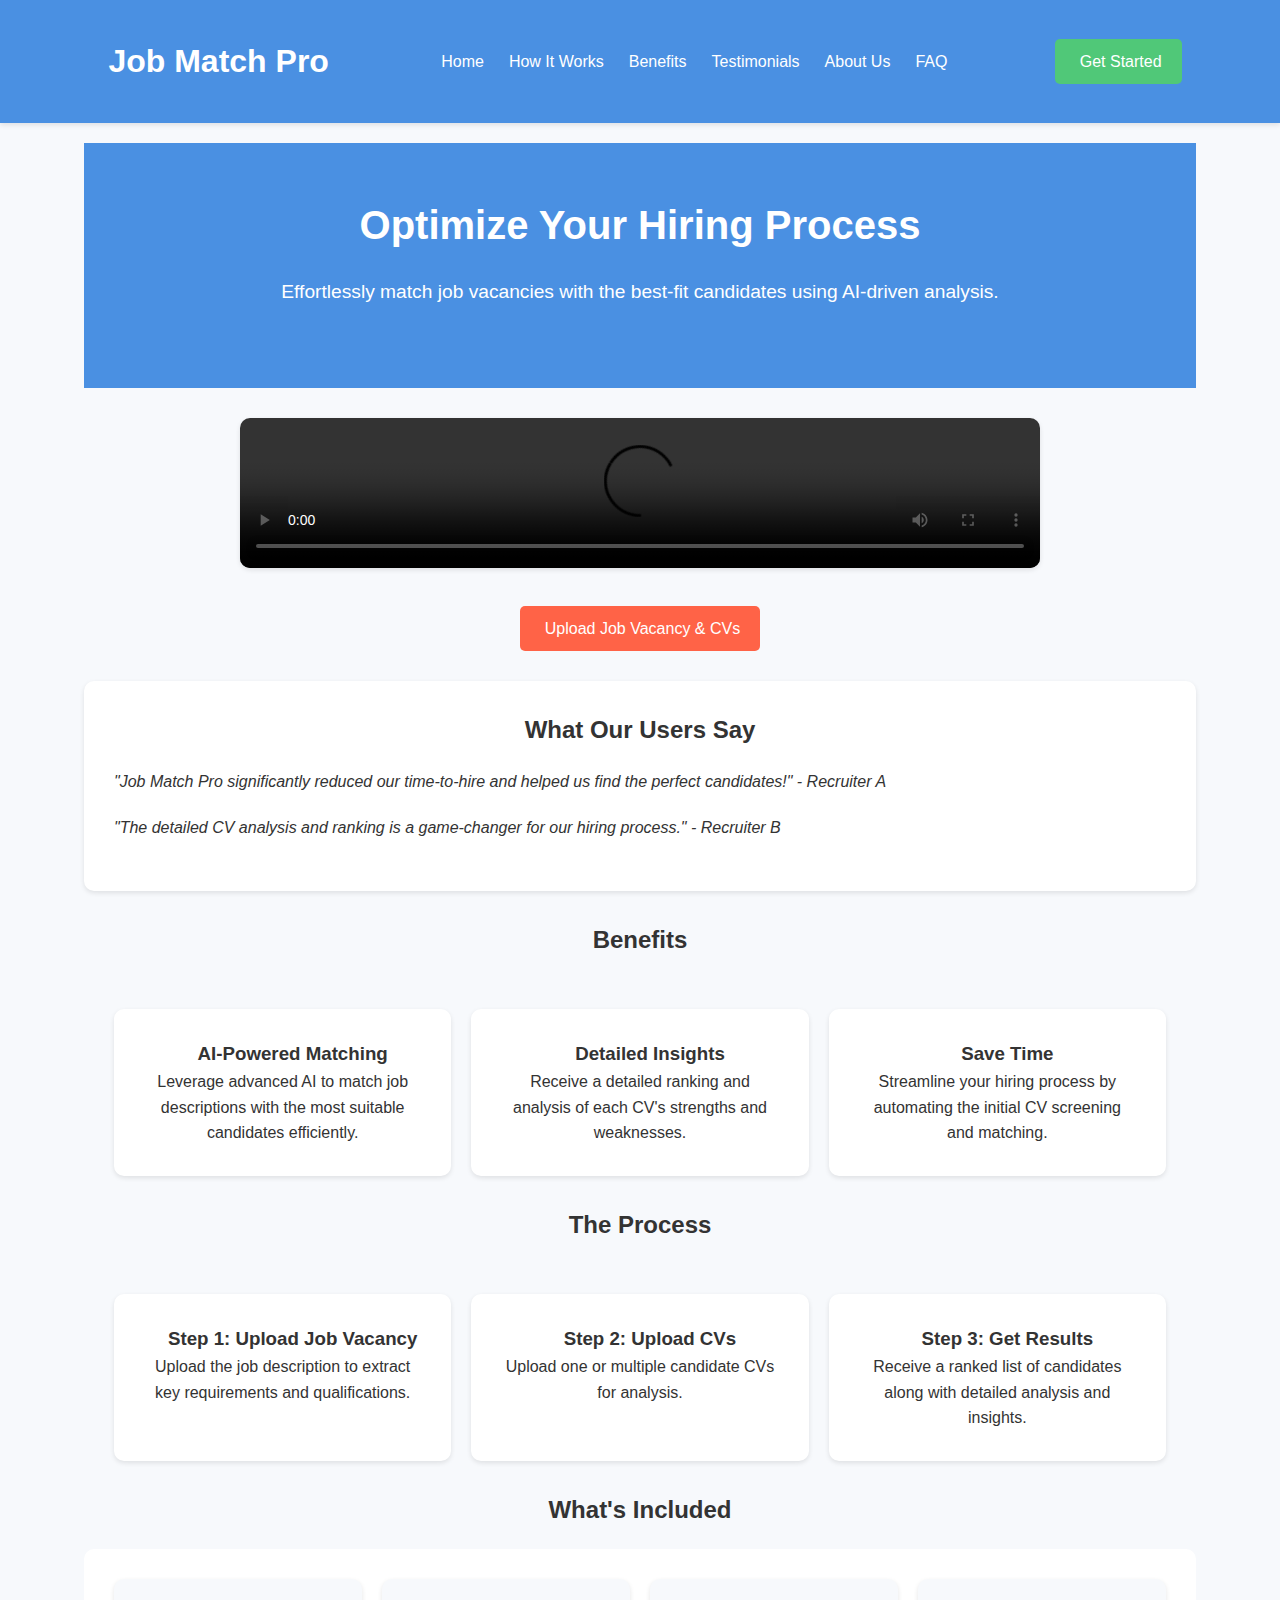
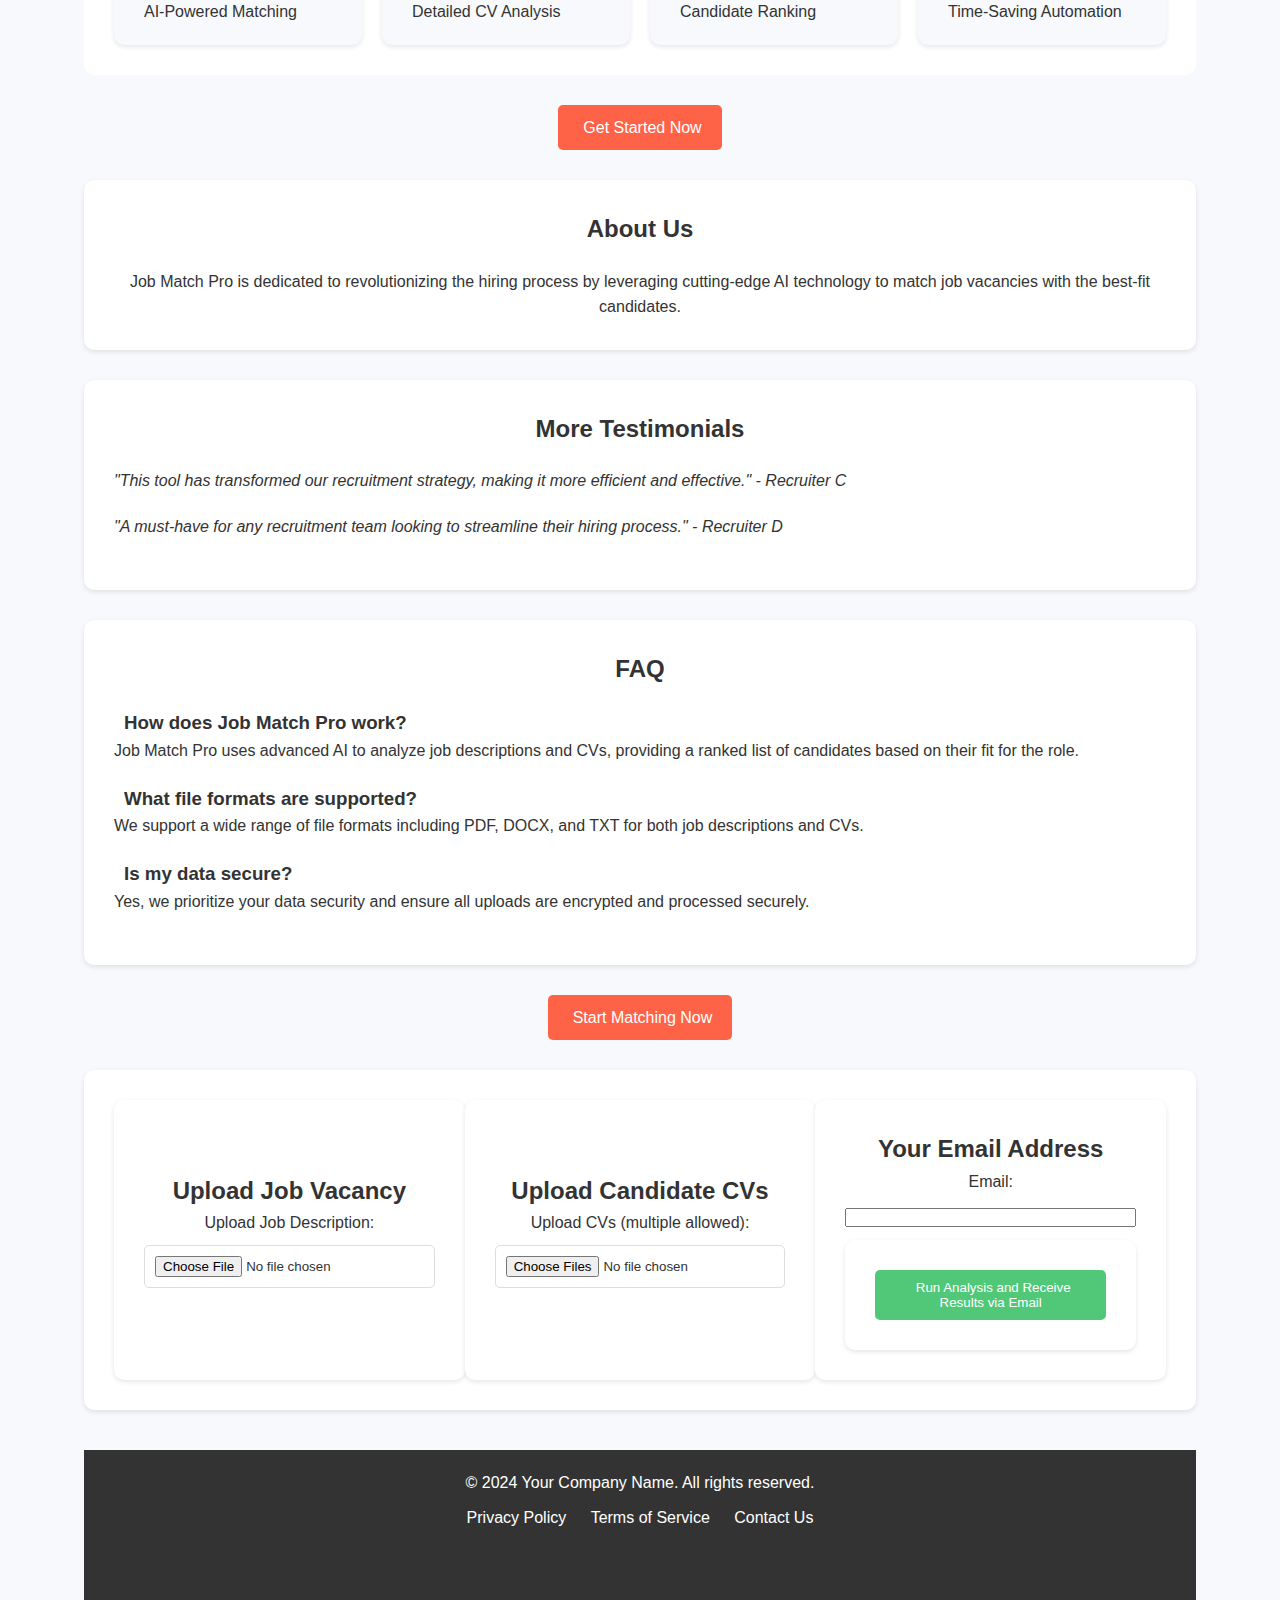
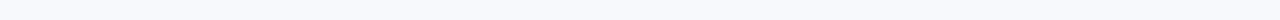
==== commit b1f6bfc9: "Update index.html" ====
--- a/index.html
+++ b/index.html
@@ -150,143 +150,54 @@
             <a href="#upload" class="btn"><i class="fas fa-upload"></i> Start Matching Now</a>
         </section>
 
-<!-- File Upload Section -->
-<section id="upload" class="upload-section">
-    <div class="upload-container">
-        <div class="upload-form">
-            <h2><i class="fas fa-upload"></i> Upload Job Vacancy</h2>
-            <form id="job-ad-form">
-                <label for="job-ad">Upload Job Description:</label>
-                <input type="file" id="job-ad" name="job-ad" required>
-            </form>
-        </div>
-        <div class="upload-form">
-            <h2><i class="fas fa-file-upload"></i> Upload Candidate CVs</h2>
-            <form id="cv-form">
-                <label for="cv">Upload CVs (multiple allowed):</label>
-                <input type="file" id="cv" name="cv" multiple required>
-            </form>
-        </div>
-        <div class="upload-form">
-            <h2><i class="fas fa-envelope"></i> Your Email Address</h2>
-            <form id="email-form">
-                <label for="email">Email:</label>
-                <input type="email" id="email" name="email" required>
-            </form>
-            <div class="run-analysis">
-                <button id="run-analysis-btn" class="btn"><i class="fas fa-play"></i> Run Analysis and Receive Results via Email</button>
-            </div>
-        </div>
-    </div>
-</section>
-
-<script>
-document.getElementById('run-analysis-btn').addEventListener('click', async () => {
-    const jobAd = document.getElementById('job-ad').files[0];
-    const cvs = document.getElementById('cv').files;
-    const email = document.getElementById('email').value;
-
-    if (!jobAd || cvs.length === 0 || !email) {
-        alert('Please upload job description, candidate CVs, and enter your email address.');
-        return;
-    }
-
-    const formData = new FormData();
-    formData.append('job-ad', jobAd);
-    for (let i = 0; i < cvs.length; i++) {
-        formData.append('cv', cvs[i]);
-    }
-    formData.append('email', email);
-
-    try {
-        const response = await fetch('/api/run-analysis', {
-            method: 'POST',
-            body: formData
-        });
-
-        if (response.ok) {
-            alert('Analysis is being processed. Results will be sent to your email.');
-        } else {
-            alert('There was an error processing your request. Please try again.');
-        }
-    } catch (error) {
-        console.error('Error:', error);
-        alert('There was an error processing your request. Please try again.');
-    }
-});
-</script>
-<!-- Footer Section -->
-<footer class="footer-section">
-    <div class="footer-container">
-        <div class="footer-content">
-            <p>&copy; 2024 Your Company Name. All rights reserved.</p>
-            <ul class="footer-links">
-                <li><a href="#">Privacy Policy</a></li>
-                <li><a href="#">Terms of Service</a></li>
-                <li><a href="#">Contact Us</a></li>
-            </ul>
-            <div class="social-media">
-                <a href="#" class="social-link"><i class="fab fa-facebook-f"></i></a>
-                <a href="#" class="social-link"><i class="fab fa-twitter"></i></a>
-                <a href="#" class="social-link"><i class="fab fa-linkedin-in"></i></a>
-                <a href="#" class="social-link"><i class="fab fa-instagram"></i></a>
-            </div>
-        </div>
-    </div>
-</footer>
-
-<style>
-.footer-section {
-    background-color: #333;
-    color: #fff;
-    padding: 20px 0;
-    text-align: center;
-}
-
-.footer-container {
-    max-width: 1200px;
-    margin: 0 auto;
-    padding: 0 20px;
-}
-
-.footer-content {
-    display: flex;
-    flex-direction: column;
-    align-items: center;
-}
-
-.footer-links {
-    list-style: none;
-    padding: 0;
-    margin: 10px 0;
-}
-
-.footer-links li {
-    display: inline;
-    margin: 0 10px;
-}
-
-.footer-links a {
-    color: #fff;
-    text-decoration: none;
-}
-
-.footer-links a:hover {
-    text-decoration: underline;
-}
-
-.social-media {
-    margin-top: 10px;
-}
-
-.social-link {
-    color: #fff;
-    margin: 0 10px;
-    font-size: 18px;
-    text-decoration: none;
-}
-
-.social-link:hover {
-    color: #ddd;
-}
-</style>
+ <!-- File Upload Section -->
+    <section id="upload" class="upload-section">
+        <div class="upload-container">
+            <div class="upload-form">
+                <h2><i class="fas fa-upload"></i> Upload Job Vacancy</h2>
+                <form id="job-ad-form">
+                    <label for="job-ad">Upload Job Description:</label>
+                    <input type="file" id="job-ad" name="job-ad" required>
+                </form>
+            </div>
+            <div class="upload-form">
+                <h2><i class="fas fa-file-upload"></i> Upload Candidate CVs</h2>
+                <form id="cv-form">
+                    <label for="cv">Upload CVs (multiple allowed):</label>
+                    <input type="file" id="cv" name="cv" multiple required>
+                </form>
+            </div>
+            <div class="upload-form email-section">
+                <h2><i class="fas fa-envelope"></i> Your Email Address</h2>
+                <form id="email-form">
+                    <label for="email">Email:</label>
+                    <input type="email" id="email" name="email" class="wide-input" required>
+                </form>
+                <div class="run-analysis">
+                    <button id="run-analysis-btn" class="btn"><i class="fas fa-play"></i> Run Analysis and Receive Results via Email</button>
+                </div>
+            </div>
+        </div>
+    </section>
+
+    <!-- Footer Section -->
+    <footer class="footer-section">
+        <div class="footer-container">
+            <div class="footer-content">
+                <p>&copy; 2024 Your Company Name. All rights reserved.</p>
+                <ul class="footer-links">
+                    <li><a href="#">Privacy Policy</a></li>
+                    <li><a href="#">Terms of Service</a></li>
+                    <li><a href="#">Contact Us</a></li>
+                </ul>
+                <div class="social-media">
+                    <a href="#" class="social-link"><i class="fab fa-facebook-f"></i></a>
+                    <a href="#" class="social-link"><i class="fab fa-twitter"></i></a>
+                    <a href="#" class="social-link"><i class="fab fa-linkedin-in"></i></a>
+                    <a href="#" class="social-link"><i class="fab fa-instagram"></i></a>
+                </div>
+            </div>
+        </div>
+    </footer>
+</body>
+</html>
--- a/styles.css
+++ b/styles.css
@@ -218,6 +218,7 @@
     margin-right: 10px;
 }
 
+/* Existing CSS for upload section */
 .upload-section .upload-container {
     display: flex;
     justify-content: space-between;
@@ -251,6 +252,80 @@
     border-radius: 5px;
 }
 
+.email-section {
+    display: flex;
+    flex-direction: column;
+    justify-content: center;
+}
+
+.email-section form {
+    width: 100%;
+}
+
+.wide-input {
+    width: 100%;
+    box-sizing: border-box;
+}
+
+.run-analysis {
+    margin-top: 10px;
+}
+
+.footer-section {
+    background-color: #333;
+    color: #fff;
+    padding: 20px 0;
+    text-align: center;
+    margin-top: 40px; /* Added margin to separate the footer from the form */
+}
+
+.footer-container {
+    max-width: 1200px;
+    margin: 0 auto;
+    padding: 0 20px;
+}
+
+.footer-content {
+    display: flex;
+    flex-direction: column;
+    align-items: center;
+}
+
+.footer-links {
+    list-style: none;
+    padding: 0;
+    margin: 10px 0;
+}
+
+.footer-links li {
+    display: inline;
+    margin: 0 10px;
+}
+
+.footer-links a {
+    color: #fff;
+    text-decoration: none;
+}
+
+.footer-links a:hover {
+    text-decoration: underline;
+}
+
+.social-media {
+    margin-top: 10px;
+}
+
+.social-link {
+    color: #fff;
+    margin: 0 10px;
+    font-size: 18px;
+    text-decoration: none;
+}
+
+.social-link:hover {
+    color: #ddd;
+}
+
 .menu-icon {
     display: none;
     font-size: 24px;
@@ -318,7 +393,7 @@
     .whats-included ul {
         flex-direction: column;
     }
-    /* Existing CSS ... */
+}
 
 .benefit h3, .step h3 {
     display: flex;
@@ -327,9 +402,4 @@
     gap: 10px;
 }
 
-.benefit h3 i, .step h3 i {
-    font-size: 1.5em; /* Adjust the size as needed */
-    color: #4A90E2; /* Adjust the color as needed */
-}
-
-}
+.benefit h3
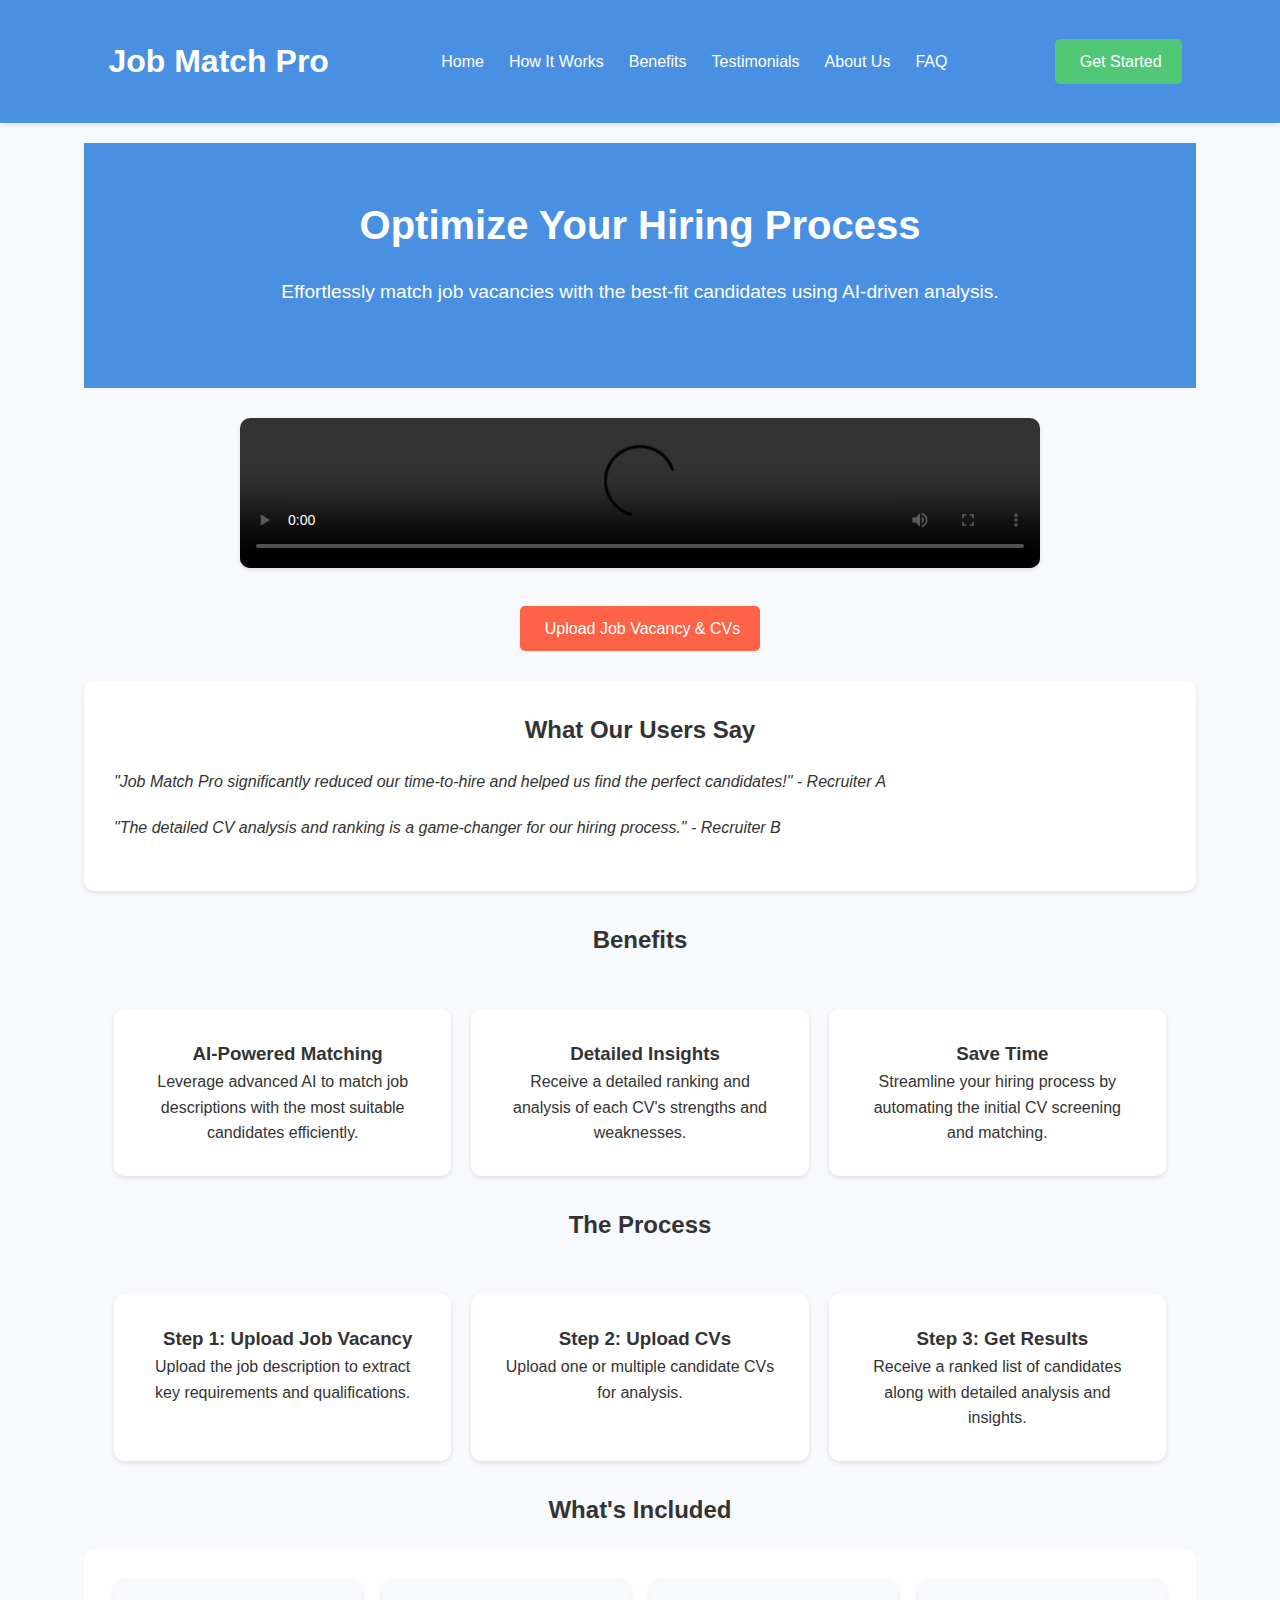
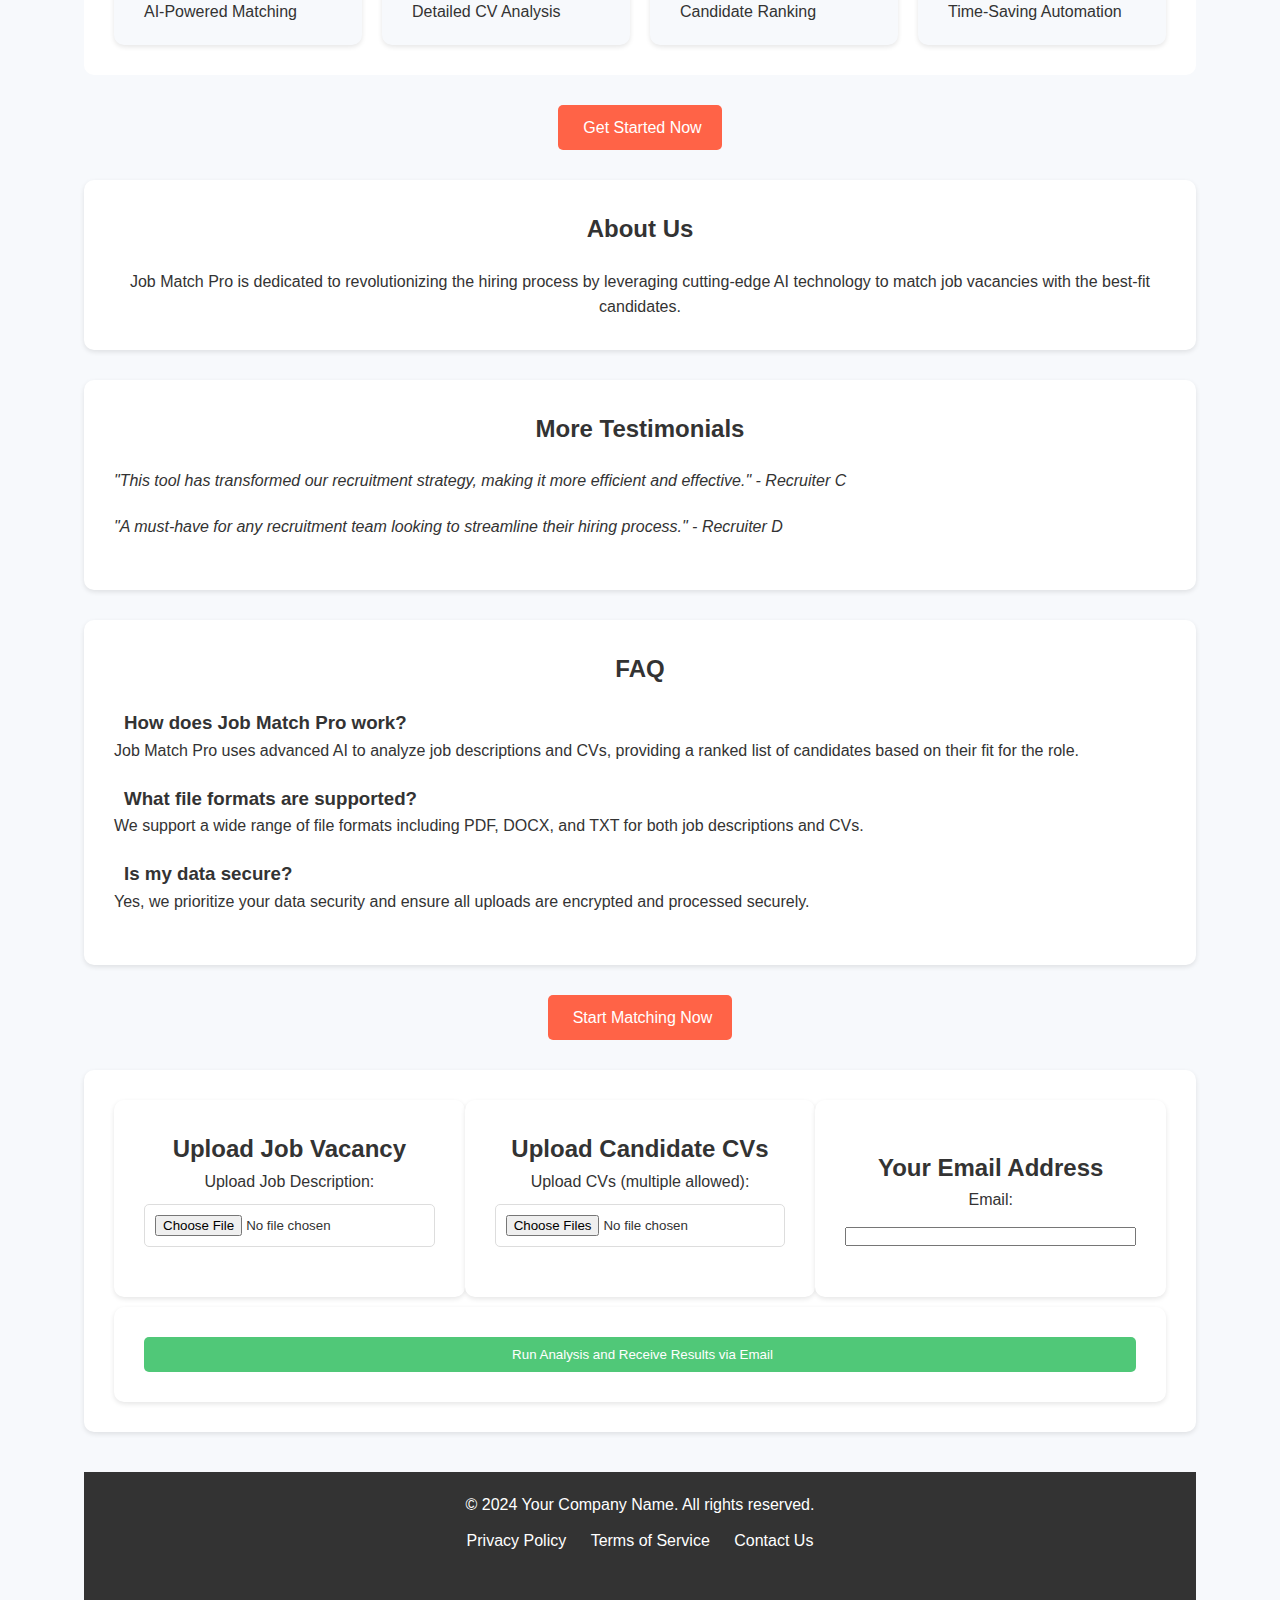
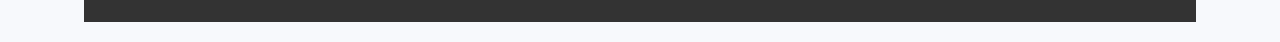
==== commit edc9e71f: "Update index.html" ====
--- a/index.html
+++ b/index.html
@@ -151,34 +151,34 @@
         </section>
 
  <!-- File Upload Section -->
-    <section id="upload" class="upload-section">
-        <div class="upload-container">
-            <div class="upload-form">
-                <h2><i class="fas fa-upload"></i> Upload Job Vacancy</h2>
-                <form id="job-ad-form">
-                    <label for="job-ad">Upload Job Description:</label>
-                    <input type="file" id="job-ad" name="job-ad" required>
-                </form>
-            </div>
-            <div class="upload-form">
-                <h2><i class="fas fa-file-upload"></i> Upload Candidate CVs</h2>
-                <form id="cv-form">
-                    <label for="cv">Upload CVs (multiple allowed):</label>
-                    <input type="file" id="cv" name="cv" multiple required>
-                </form>
-            </div>
-            <div class="upload-form email-section">
-                <h2><i class="fas fa-envelope"></i> Your Email Address</h2>
-                <form id="email-form">
-                    <label for="email">Email:</label>
-                    <input type="email" id="email" name="email" class="wide-input" required>
-                </form>
-                <div class="run-analysis">
-                    <button id="run-analysis-btn" class="btn"><i class="fas fa-play"></i> Run Analysis and Receive Results via Email</button>
-                </div>
-            </div>
-        </div>
-    </section>
+<section id="upload" class="upload-section">
+    <div class="upload-container">
+        <div class="upload-form">
+            <h2><i class="fas fa-upload"></i> Upload Job Vacancy</h2>
+            <form id="job-ad-form">
+                <label for="job-ad">Upload Job Description:</label>
+                <input type="file" id="job-ad" name="job-ad" required>
+            </form>
+        </div>
+        <div class="upload-form">
+            <h2><i class="fas fa-file-upload"></i> Upload Candidate CVs</h2>
+            <form id="cv-form">
+                <label for="cv">Upload CVs (multiple allowed):</label>
+                <input type="file" id="cv" name="cv" multiple required>
+            </form>
+        </div>
+        <div class="upload-form email-section">
+            <h2><i class="fas fa-envelope"></i> Your Email Address</h2>
+            <form id="email-form">
+                <label for="email">Email:</label>
+                <input type="email" id="email" name="email" class="wide-input" required>
+            </form>
+        </div>
+    </div>
+    <div class="run-analysis">
+        <button id="run-analysis-btn" class="btn"><i class="fas fa-play"></i> Run Analysis and Receive Results via Email</button>
+    </div>
+</section>
 
     <!-- Footer Section -->
     <footer class="footer-section">
--- a/styles.css
+++ b/styles.css
@@ -9,6 +9,7 @@
     line-height: 1.6;
     color: #333;
     background-color: #f7f9fc;
+    margin: 0; /* Ensure there is no margin around the body */
 }
 
 .container {
@@ -276,11 +277,14 @@
     color: #fff;
     padding: 20px 0;
     text-align: center;
+    width: 100%; /* Ensure full width */
     margin-top: 40px; /* Added margin to separate the footer from the form */
+    position: relative; /* To ensure it covers the full width */
+    left: 0;
 }
 
 .footer-container {
-    max-width: 1200px;
+    max-width: 1400px;
     margin: 0 auto;
     padding: 0 20px;
 }
@@ -383,23 +387,6 @@
     .run-analysis {
         width: 100%;
         padding: 20px;
-        margin-top: 20px;
-    }
-
-    .benefit, .step, .whats-included ul li {
-        flex: 1 1 100%;
-    }
-
-    .whats-included ul {
-        flex-direction: column;
-    }
-}
-
-.benefit h3, .step h3 {
-    display: flex;
-    align-items: center;
-    justify-content: center;
-    gap: 10px;
-}
-
-.benefit h3
+        margin-top: 20
+    }
+}